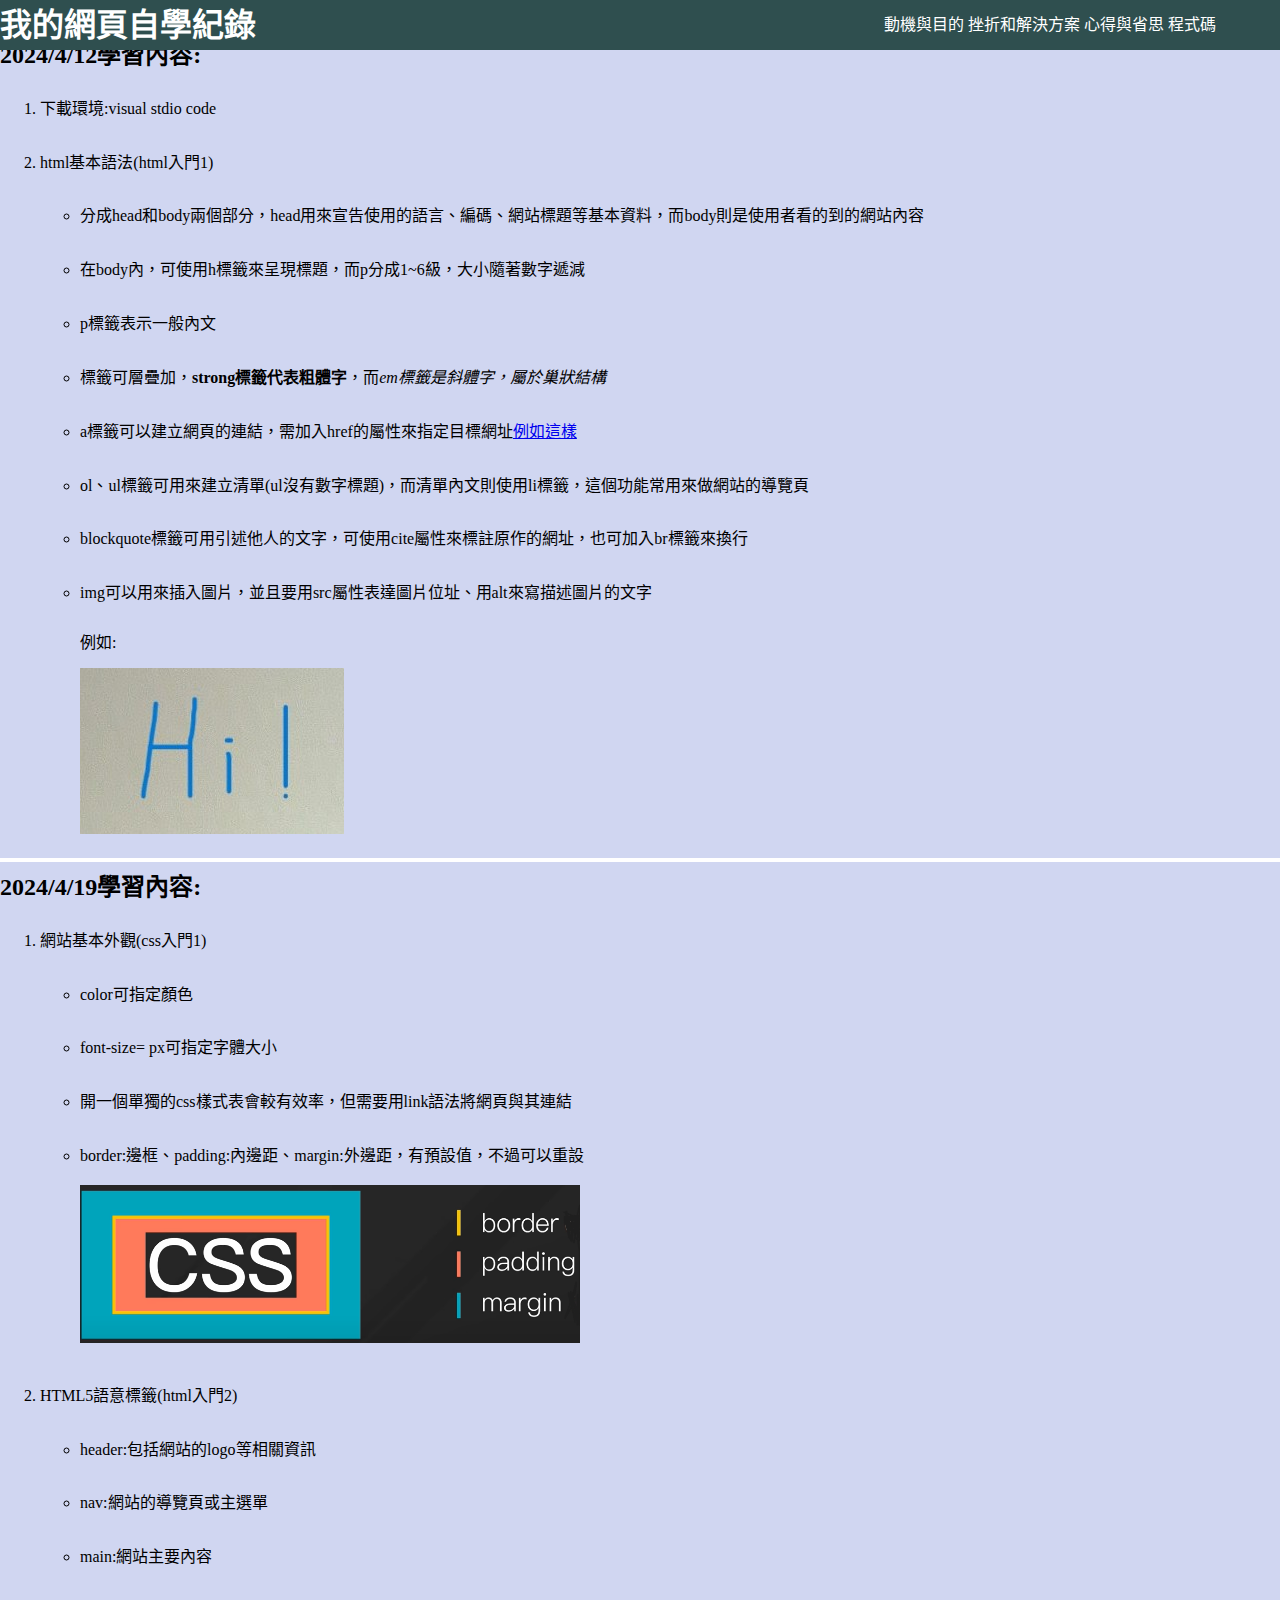
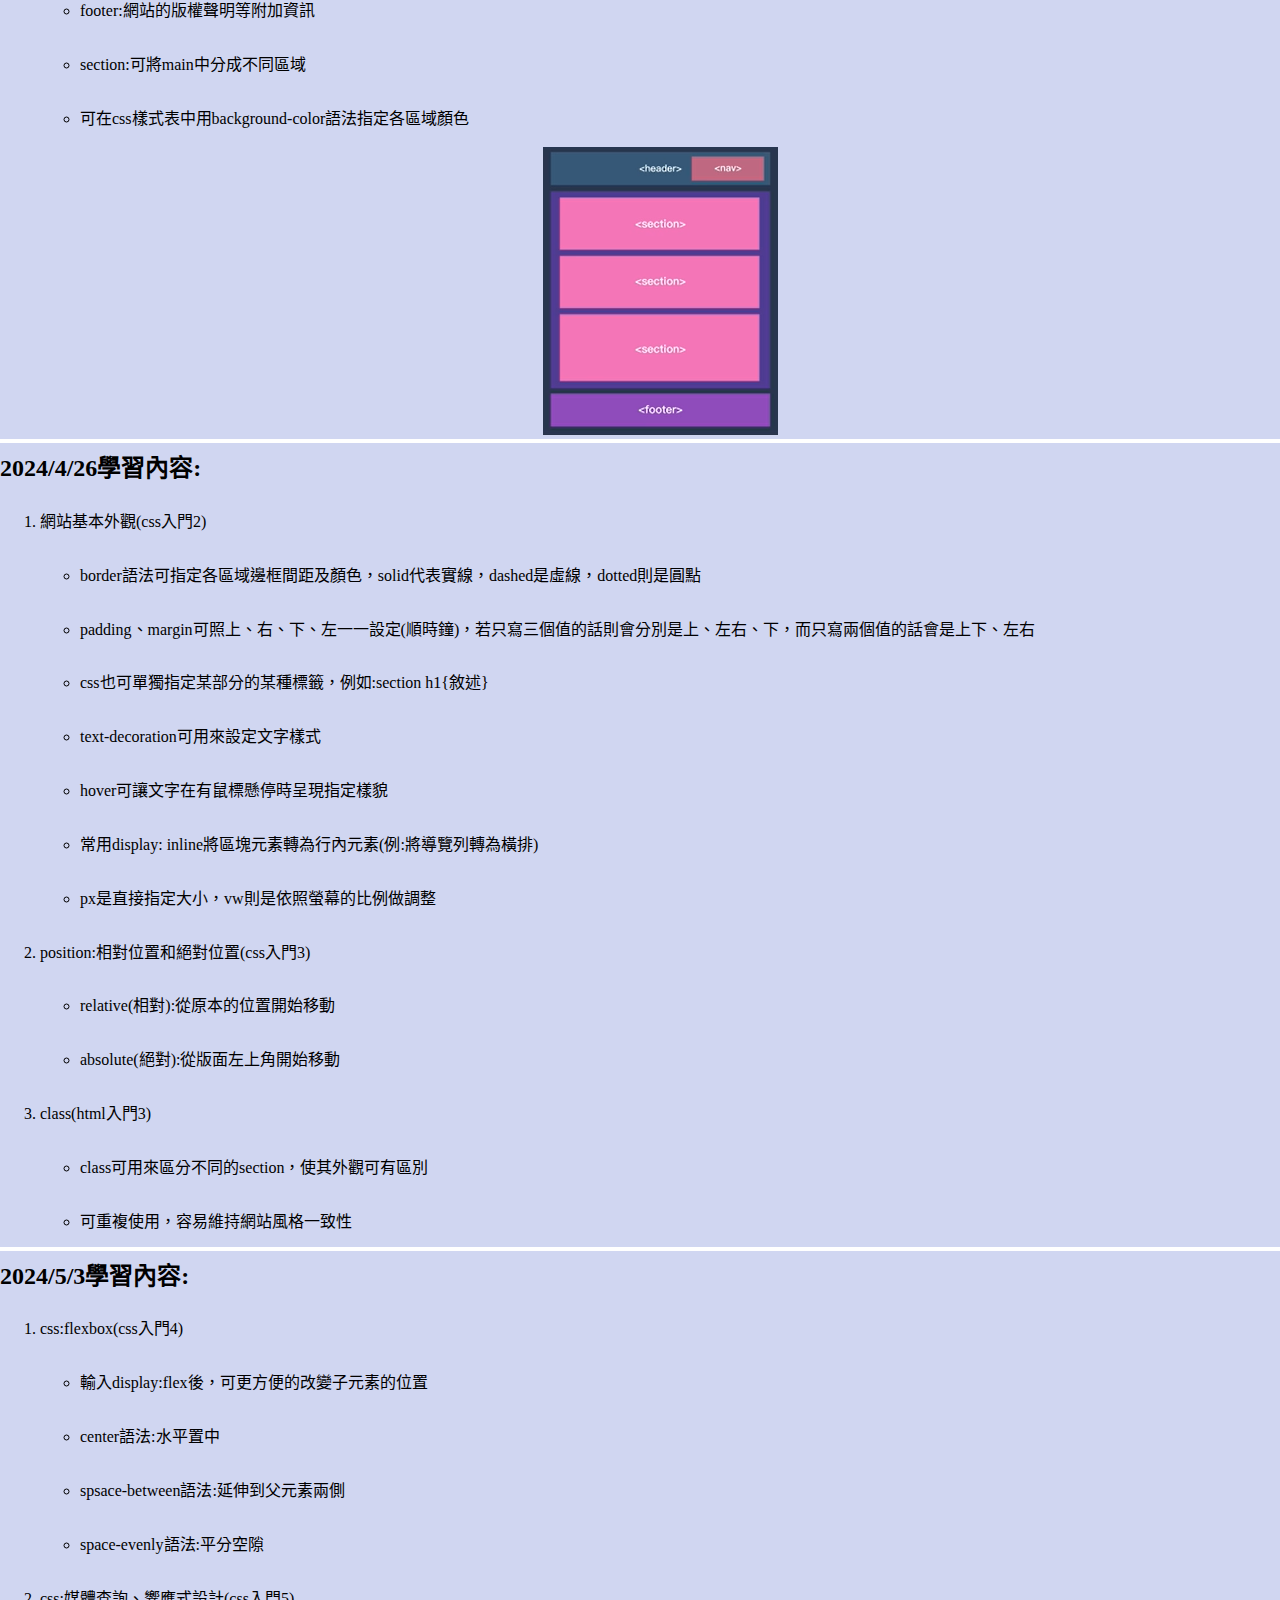
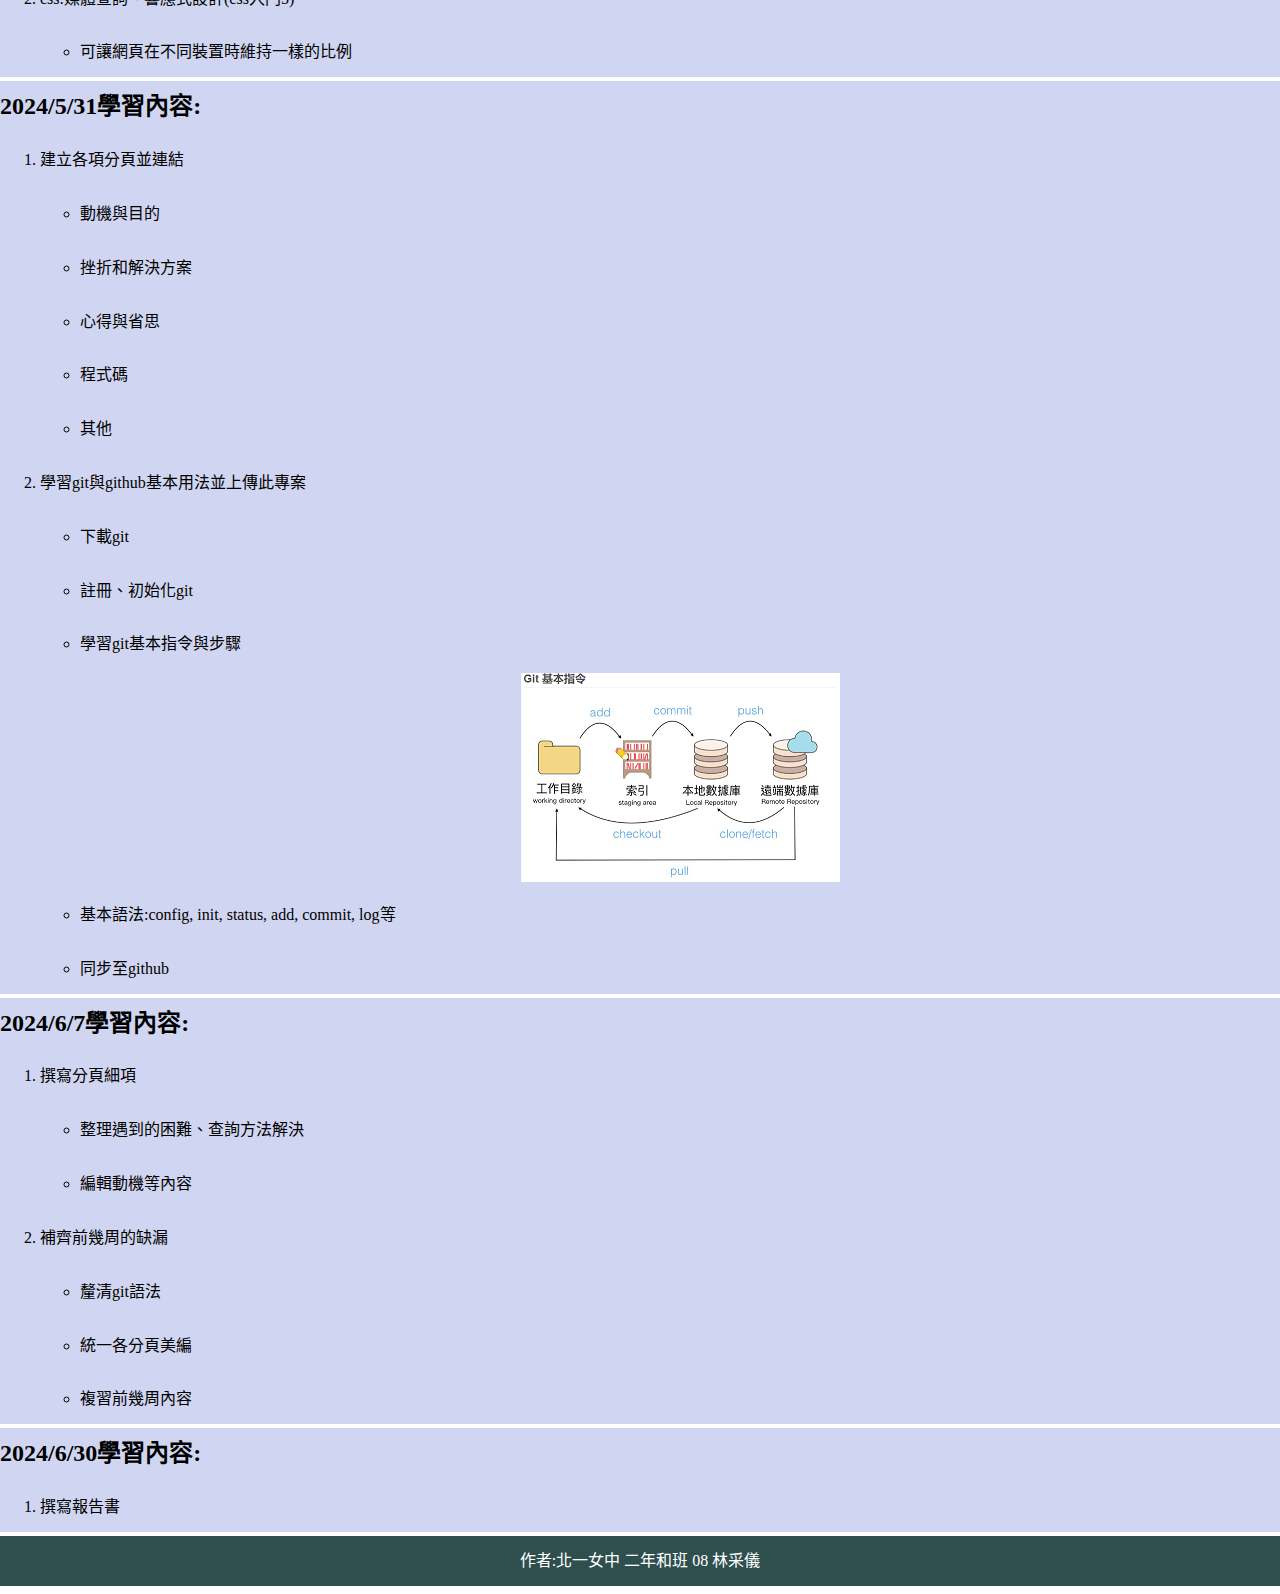
==== index.html @ 7c448c8f "Update index.html" ====
<!DOCTYPE html>
<html lang="zh-TW">
<head>
    <meta charset="UTF-8">
    <meta http-equiv="X-UA-Compatible" content="IE=edge">
    <meta name="viewport" content="width=device-width, initial-scale=1.0">
    <title>我的第一個網頁</title>
    <link rel = "stylesheet" href = "style.css">
</head>

<body>
    <header>
    
    <h1>我的網頁自學紀錄</h1>

    <nav>
    <ul>
        <li><a href = "https://tylinnnyaaaaa.github.io/web/motive.html">動機與目的</a></li>
        <li><a href = "https://tylinnnyaaaaa.github.io/web/solution.html">挫折和解決方案</a></li>
        <li><a href = "https://tylinnnyaaaaa.github.io/web/reflection.html">心得與省思</a></li>
        <li><a href = "https://github.com/tylinnNyaaaaa/web">程式碼</a></li>
    </ul>
    </nav>

    </header>

    <main>

    <section class = "content1">
    <h2>2024/4/12學習內容:</h2>
        <ol>
            <li>下載環境:visual stdio code</li>
            <li>html基本語法(html入門1)</li>
                <ul>
                    <li>分成head和body兩個部分，head用來宣告使用的語言、編碼、網站標題等基本資料，而body則是使用者看的到的網站內容</li>
                    <li>在body內，可使用h標籤來呈現標題，而p分成1~6級，大小隨著數字遞減</li>
                    <li>p標籤表示一般內文</li>
                    <li>標籤可層疊加，<strong>strong標籤代表粗體字</strong>，而<em>em標籤是斜體字，屬於巢狀結構</em></li>
                    <li>a標籤可以建立網頁的連結，需加入href的屬性來指定目標網址<a href="file:///C:/Users/Lin/Documents/%E7%B6%B2%E9%A0%81/index.html">例如這樣</a></li>
                    <li>ol、ul標籤可用來建立清單(ul沒有數字標題)，而清單內文則使用li標籤，這個功能常用來做網站的導覽頁</li>
                    <li>blockquote標籤可用引述他人的文字，可使用cite屬性來標註原作的網址，也可加入br標籤來換行</li>
                    <li>img可以用來插入圖片，並且要用src屬性表達圖片位址、用alt來寫描述圖片的文字<br>例如:<br>
                        <img src="./IMG_2429.JPG"  alt="圖片範例"></li>
                </ul>
        </ol>
    </section>

    <section class = "content2">
    <h2>2024/4/19學習內容:</h2>
        <ol>
            <li>網站基本外觀(css入門1)</li>
                <ul>
                    <li>color可指定顏色</li>
                    <li>font-size= px可指定字體大小</li>
                    <li>開一個單獨的css樣式表會較有效率，但需要用link語法將網頁與其連結</li>
                    <li>border:邊框、padding:內邊距、margin:外邊距，有預設值，不過可以重設</li>
                        <img src = "https://tylinnnyaaaaa.github.io/web/css格式圖.png" alt = "css格式圖" width = "500px"></li>
                </ul>
            <li>HTML5語意標籤(html入門2)</li>
                <ul>
                    <li>header:包括網站的logo等相關資訊</li>
                    <li>nav:網站的導覽頁或主選單</li>
                    <li>main:網站主要內容</li>
                    <li>footer:網站的版權聲明等附加資訊</li>
                    <li>section:可將main中分成不同區域</li>
                    <li>可在css樣式表中用background-color語法指定各區域顏色</li>
                </ul>
                <p><img src = "https://tylinnnyaaaaa.github.io/web/結構圖.png" alt = "結構圖" ></p>
        </ol>
    </section>

    <section class = "content3">
    <h2>2024/4/26學習內容:</h2>
        <ol>
            <li>網站基本外觀(css入門2)</li>
                <ul>
                    <li>border語法可指定各區域邊框間距及顏色，solid代表實線，dashed是虛線，dotted則是圓點</li>
                    <li>padding、margin可照上、右、下、左一一設定(順時鐘)，若只寫三個值的話則會分別是上、左右、下，而只寫兩個值的話會是上下、左右</li>
                    <li>css也可單獨指定某部分的某種標籤，例如:section h1{敘述}</li>
                    <li>text-decoration可用來設定文字樣式</li>
                    <li>hover可讓文字在有鼠標懸停時呈現指定樣貌</li>
                    <li>常用display: inline將區塊元素轉為行內元素(例:將導覽列轉為橫排)</li>
                    <li>px是直接指定大小，vw則是依照螢幕的比例做調整</li>
                </ul>
            <li>position:相對位置和絕對位置(css入門3)</li>
                <ul>
                    <li>relative(相對):從原本的位置開始移動</li>
                    <li>absolute(絕對):從版面左上角開始移動</li>         
                </ul>
            <li>class(html入門3)</li>
                <ul>
                    <li>class可用來區分不同的section，使其外觀可有區別</li>
                    <li>可重複使用，容易維持網站風格一致性</li>
                </ul>
        </ol>
    </section>

    <section class = "content4">
        <h2>2024/5/3學習內容:</h2>
            <ol>
                <li>css:flexbox(css入門4)</li>
                    <ul>
                        <li>輸入display:flex後，可更方便的改變子元素的位置</li>
                        <li>center語法:水平置中</li>
                        <li>spsace-between語法:延伸到父元素兩側</li>
                        <li>space-evenly語法:平分空隙</li>
                    </ul>
                <li>css:媒體查詢、響應式設計(css入門5)</li>
                    <ul>
                        <li>可讓網頁在不同裝置時維持一樣的比例   
                    </ul>
            </ol>
    </section>

    <section class = "content5">
        <h2>2024/5/31學習內容:</h2>
            <ol>
                <li>建立各項分頁並連結</li>
                    <ul>
                        <li>動機與目的</li>
                        <li>挫折和解決方案</li>
                        <li>心得與省思</li>
                        <li>程式碼</li>
                        <li>其他</li>
                    </ul>
                <li>學習git與github基本用法並上傳此專案</li>
                    <ul>
                        <li>下載git</li>   
                        <li>註冊、初始化git</li>
                        <li>學習git基本指令與步驟</li>
                            <p><img src = "https://tylinnnyaaaaa.github.io/web/git.png" alt="git上傳流程圖"></p>
                        <li>基本語法:config, init, status, add, commit, log等</li>
                        <li>同步至github</li>
                    </ul>
            </ol>
    </section>

    <section class = "content6">
        <h2>2024/6/7學習內容:</h2>
            <ol>
                <li>撰寫分頁細項</li>
                    <ul>
                        <li>整理遇到的困難、查詢方法解決</li>
                        <li>編輯動機等內容</li>
                    </ul>
                <li>補齊前幾周的缺漏</li>
                    <ul>
                        <li>釐清git語法</li>   
                        <li>統一各分頁美編</li>
                        <li>複習前幾周內容</li>
                    </ul>
            </ol>
    </section>
        
    <section class = "content7">
        <h2>2024/6/30學習內容:</h2>
            <ol>
                <li>撰寫報告書</li>
            </ol>
    </section>
        

    </main>

    <footer>
        <p>作者:北一女中 二年和班 08 林采儀</p>
    </footer>

</body>
</html>
---- style.css ----
* {
    margin: 0 0 0.3vw 0 ;
}

header{
    height: 50px;
    width: 100%;
    top: 0;
    position: fixed;
    background-color:rgb(47, 79, 79) ;
    color: white;
}

header h1{
    line-height: 50px;
}

header li{
    display: inline;
}

header a{
    color: white;
    text-decoration: none;
}

header a:hover{
    text-decoration: underline;
}

header ul{
    position: absolute;
    right: 5vw;
    top: 0;
    line-height: 50px;
}

section{
    background-color: #d0d6f1;
    line-height: 50px;
    peddings-left: 5vw;
    peddings-right: 5vw;
}

section p{
    display: flex;
    align-items: center;
    justify-content:center;
    align-items: center; 
}

.content1{
    margin-top: 30px;
}

footer{
    background-color: darkslategray;
    color: white;
    height: 50px;
    width: 100%;
    top: 0;
    display: flex;
    justify-content:center;
    align-items: center; 
}
/* 響應式設計 */
@media and (max-width: 768px){
    nav{
        position: absolute;
        top: 220px;
        5vw:left;
        line-height: 30px;
    }
}
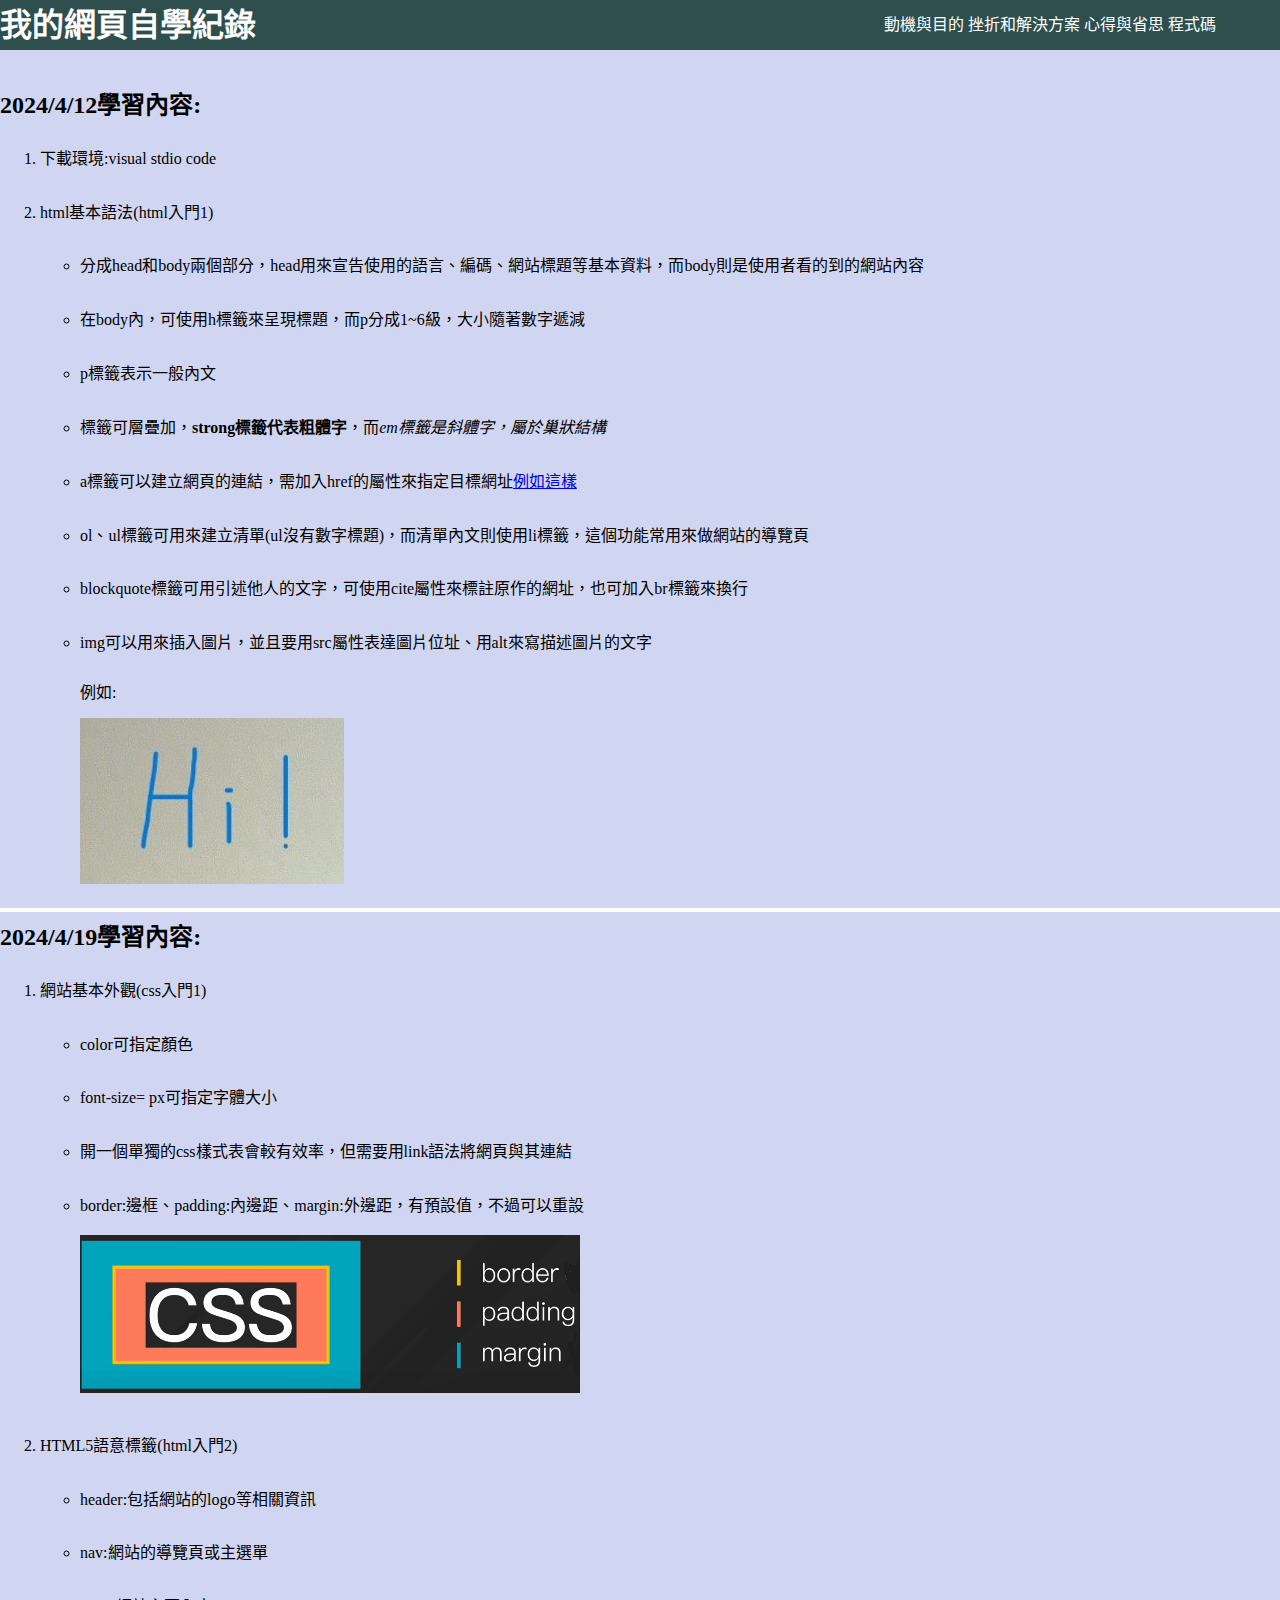
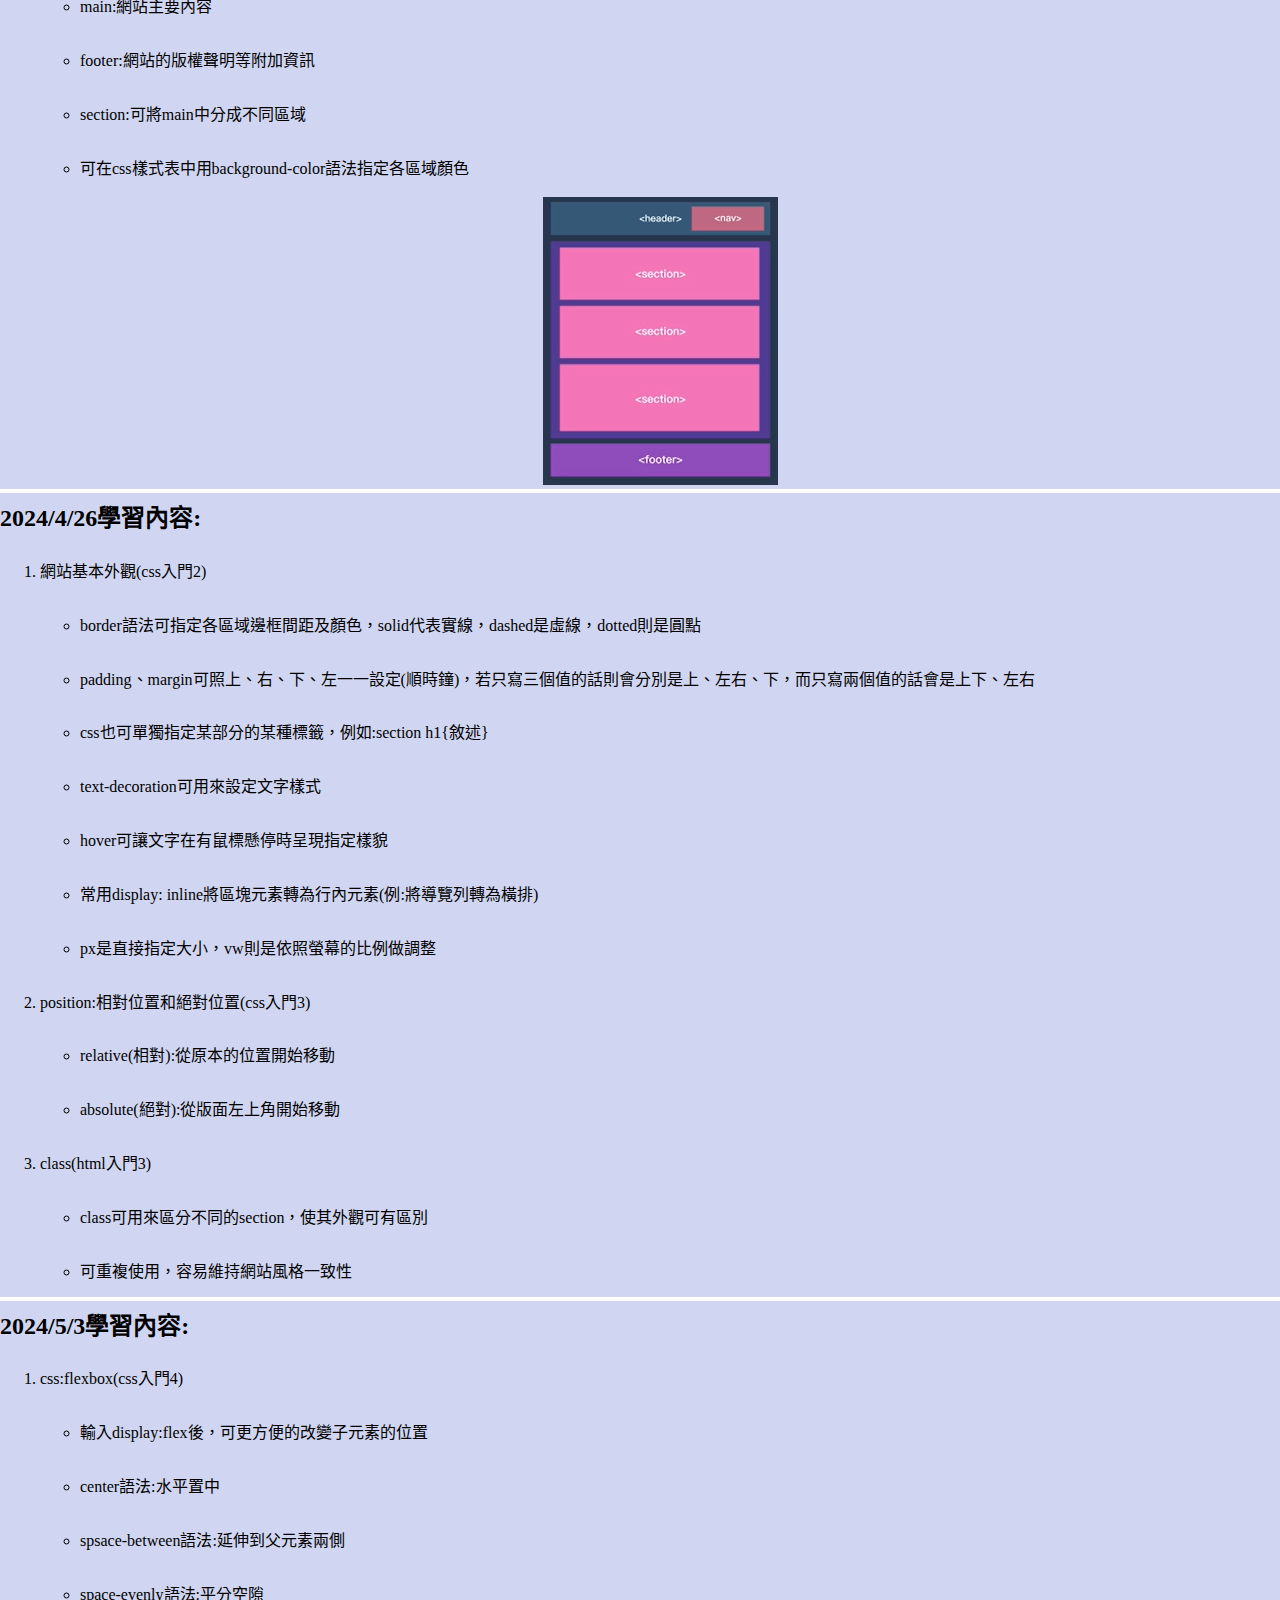
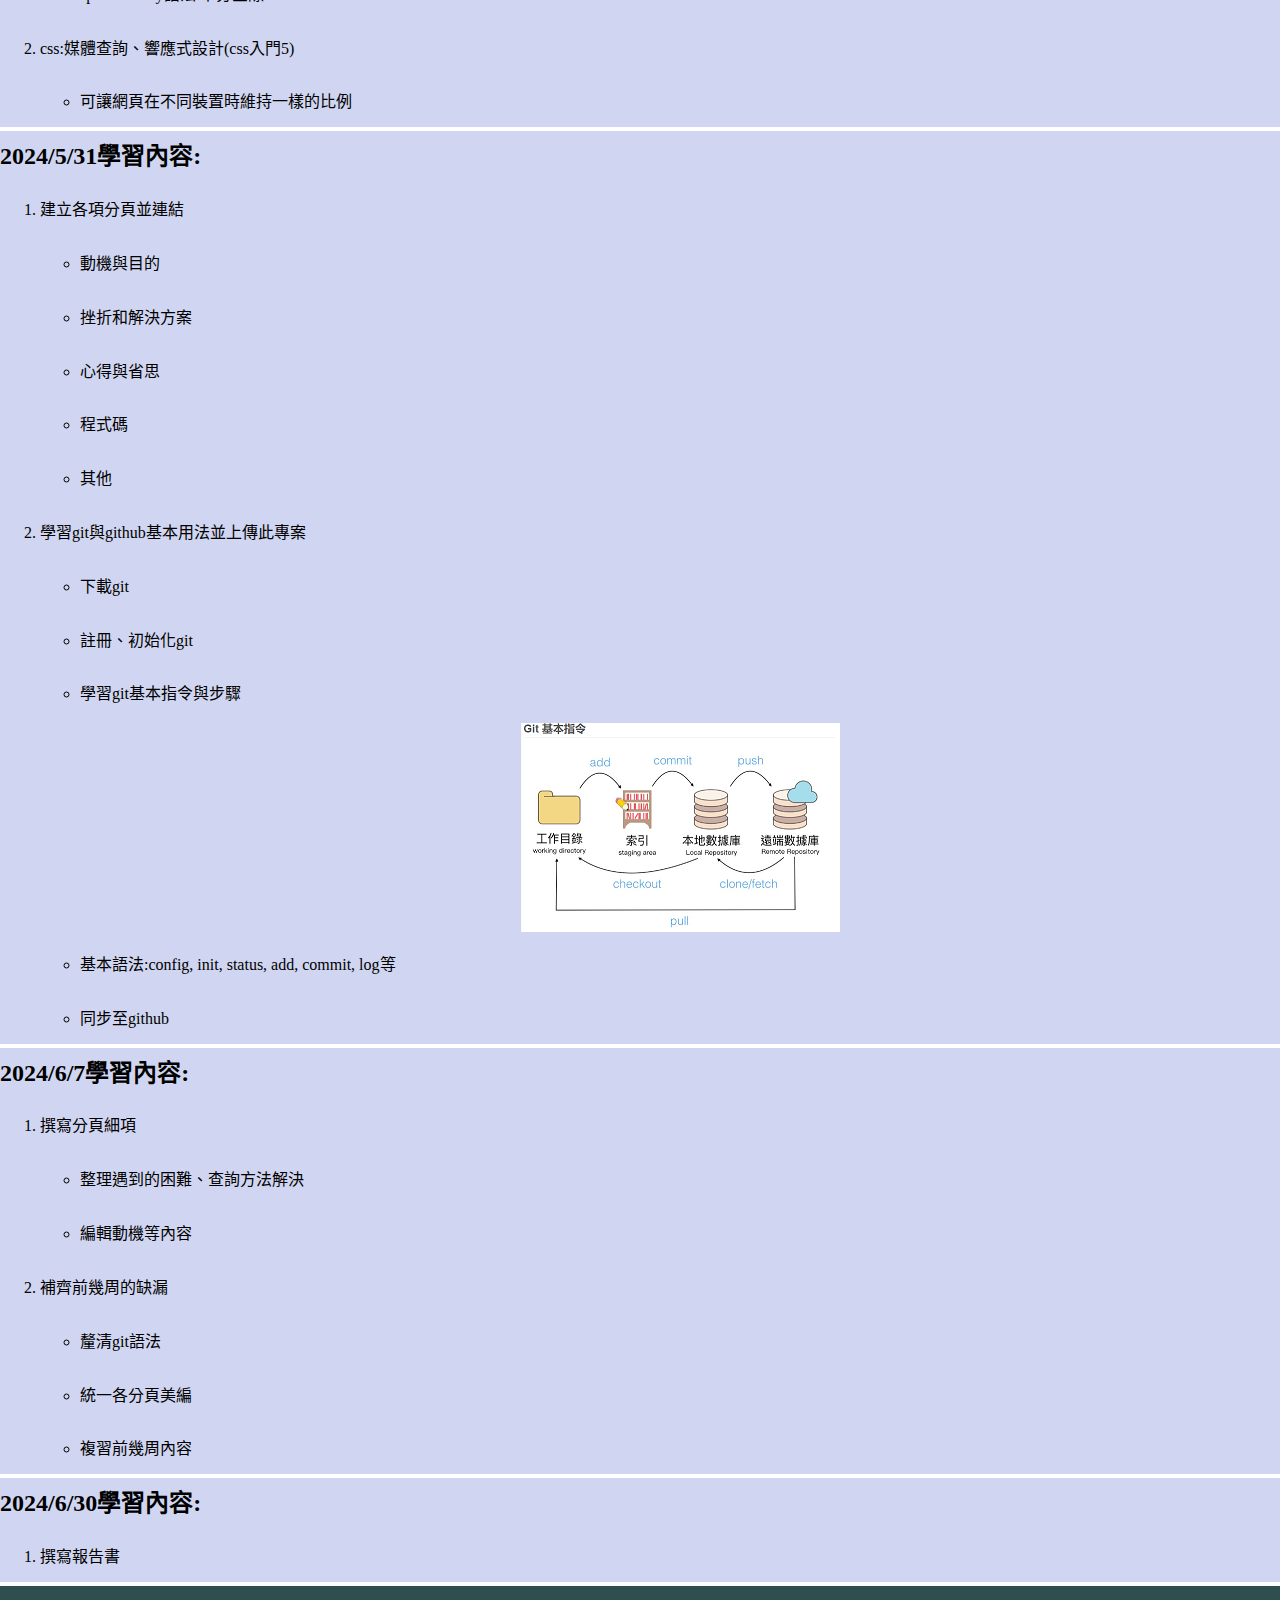
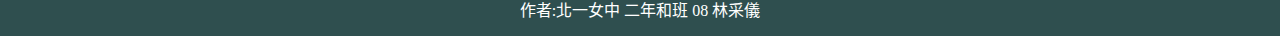
==== commit 4cd627d2: "Update index.html" ====
--- a/index.html
+++ b/index.html
@@ -27,6 +27,7 @@
     <main>
 
     <section class = "content1">
+    <br>
     <h2>2024/4/12學習內容:</h2>
         <ol>
             <li>下載環境:visual stdio code</li>
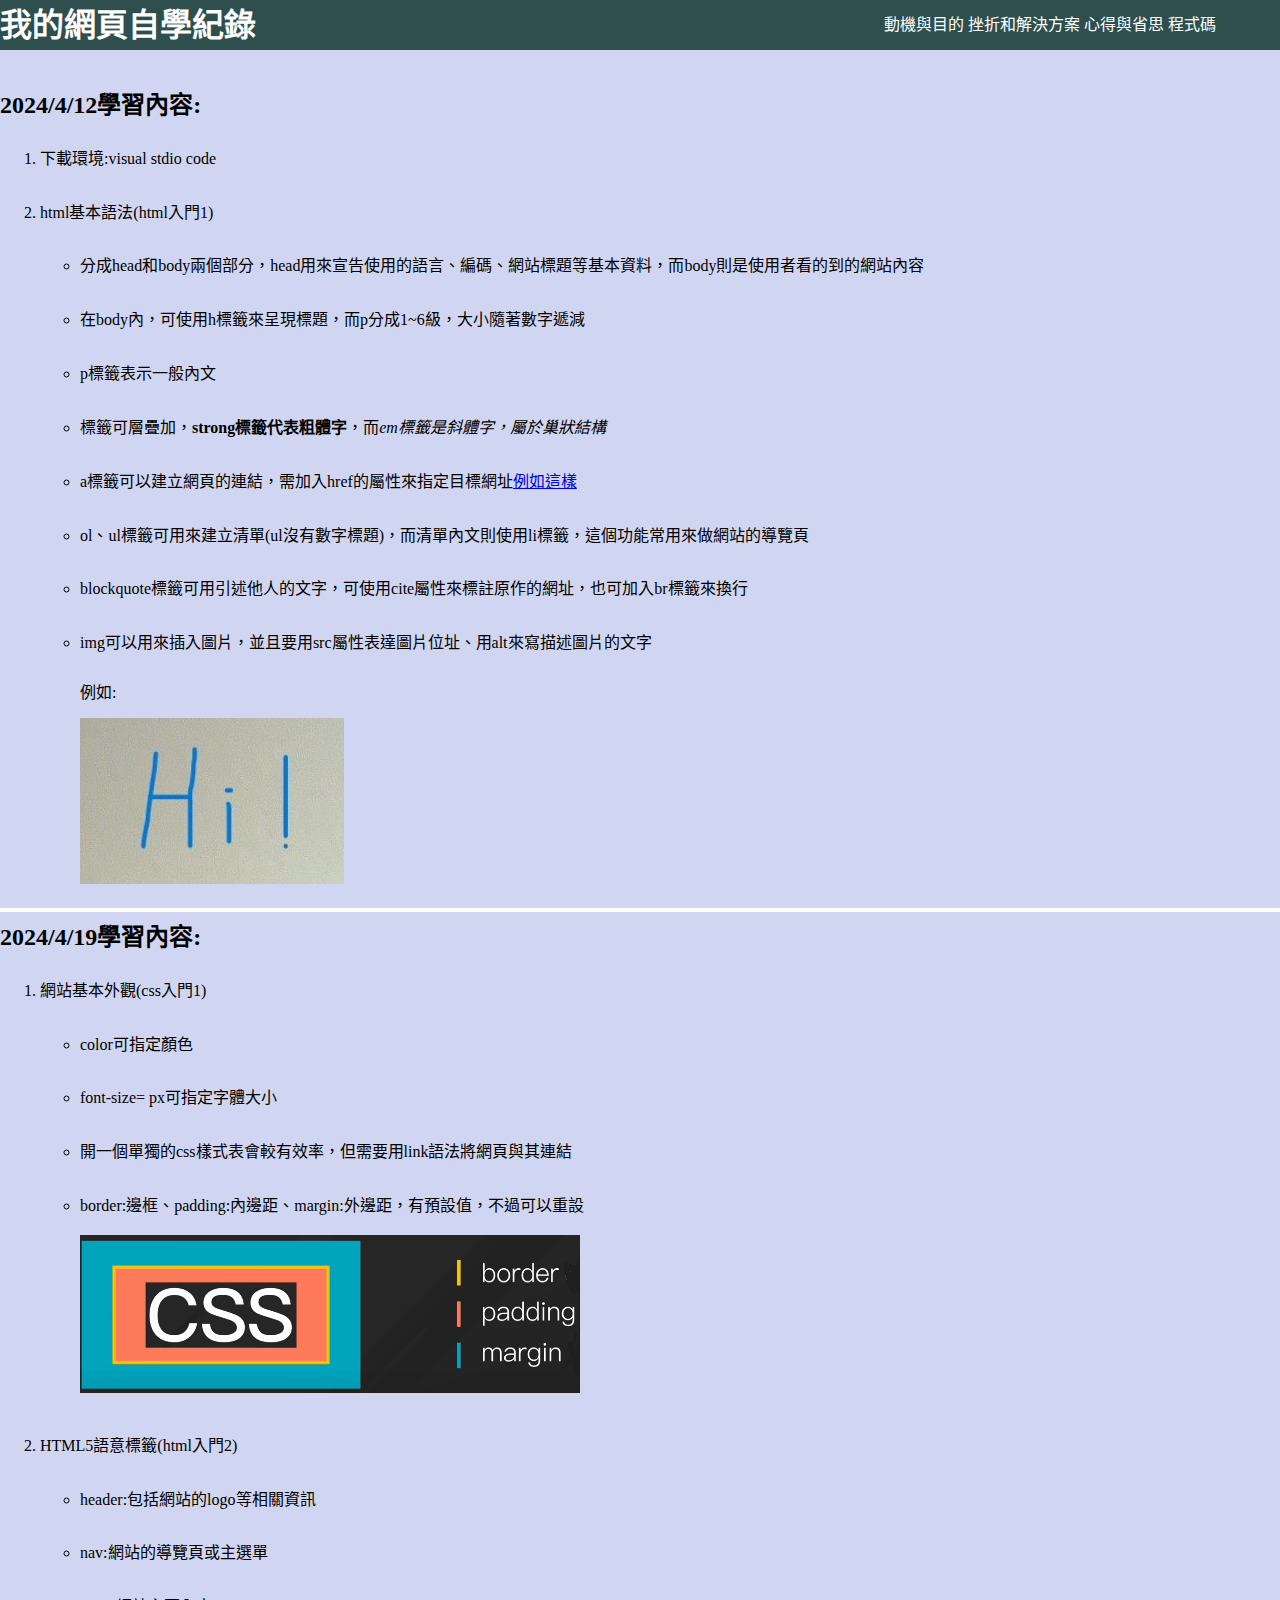
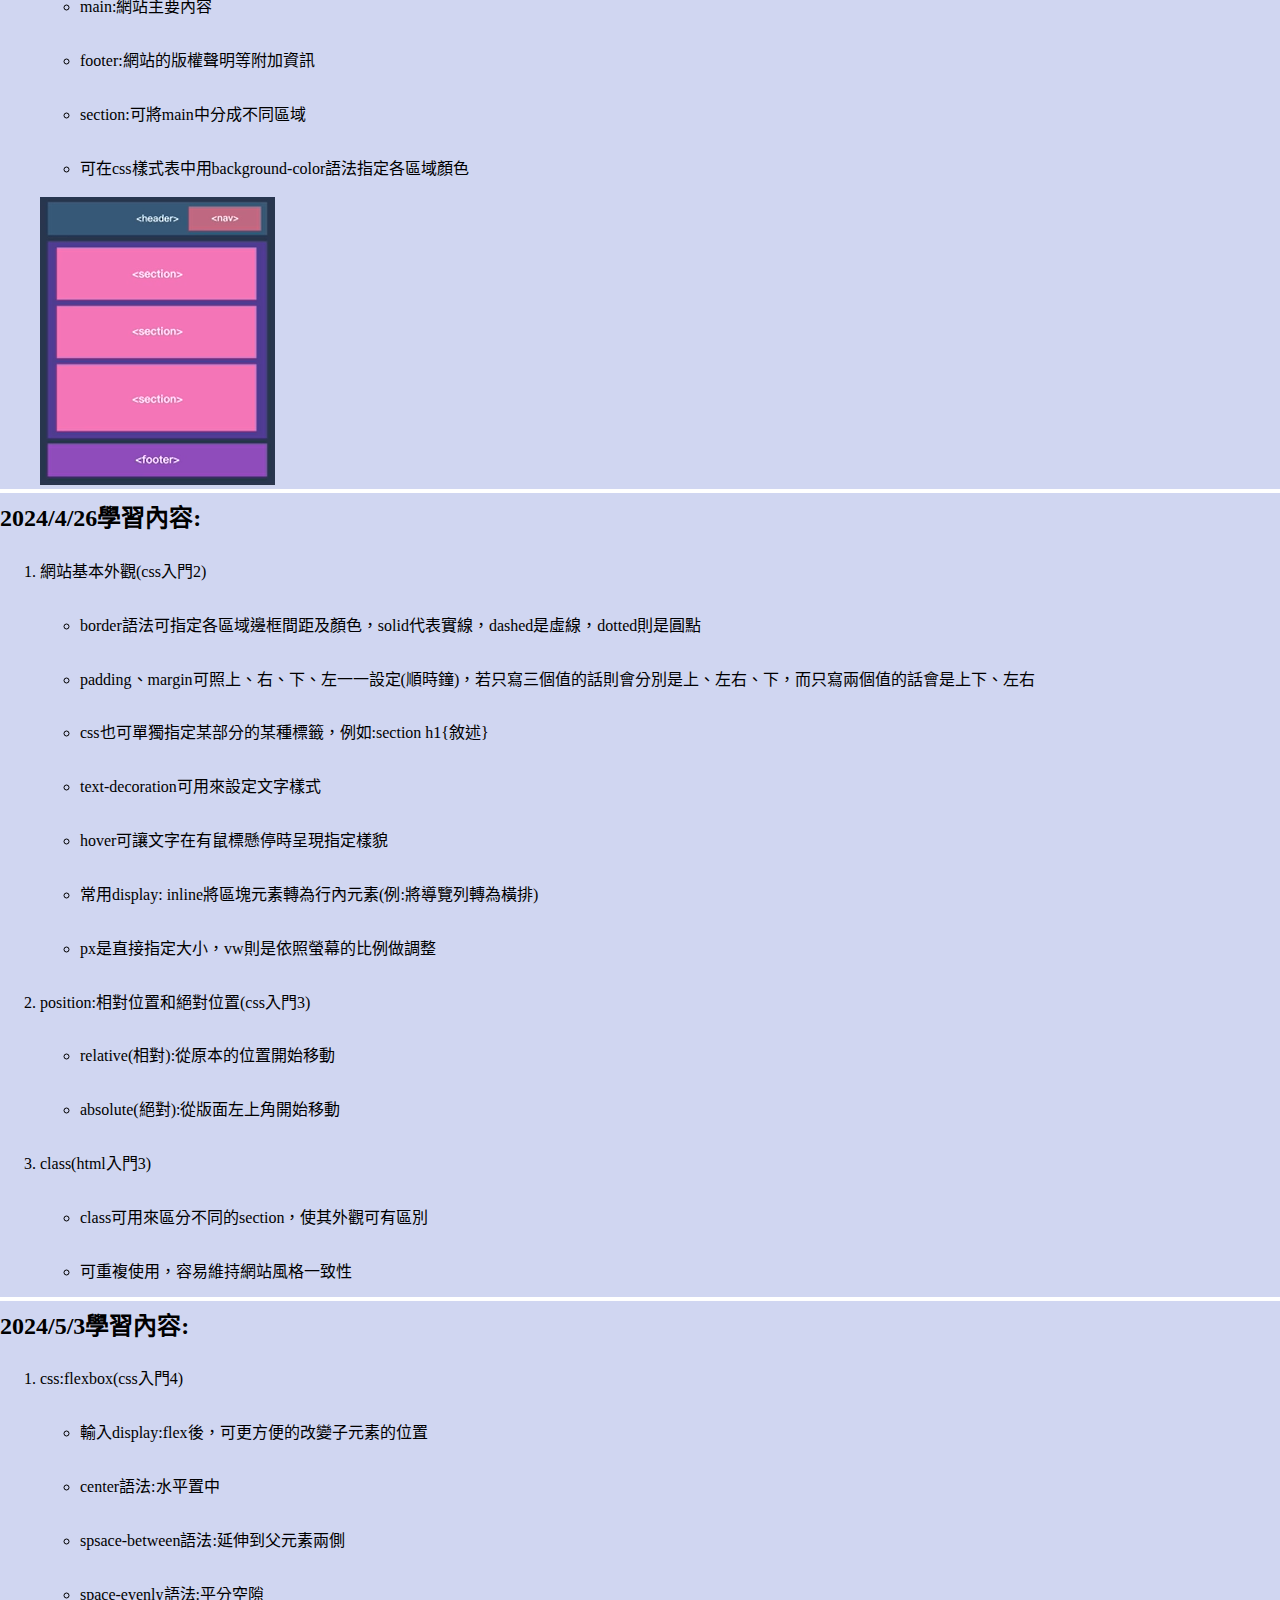
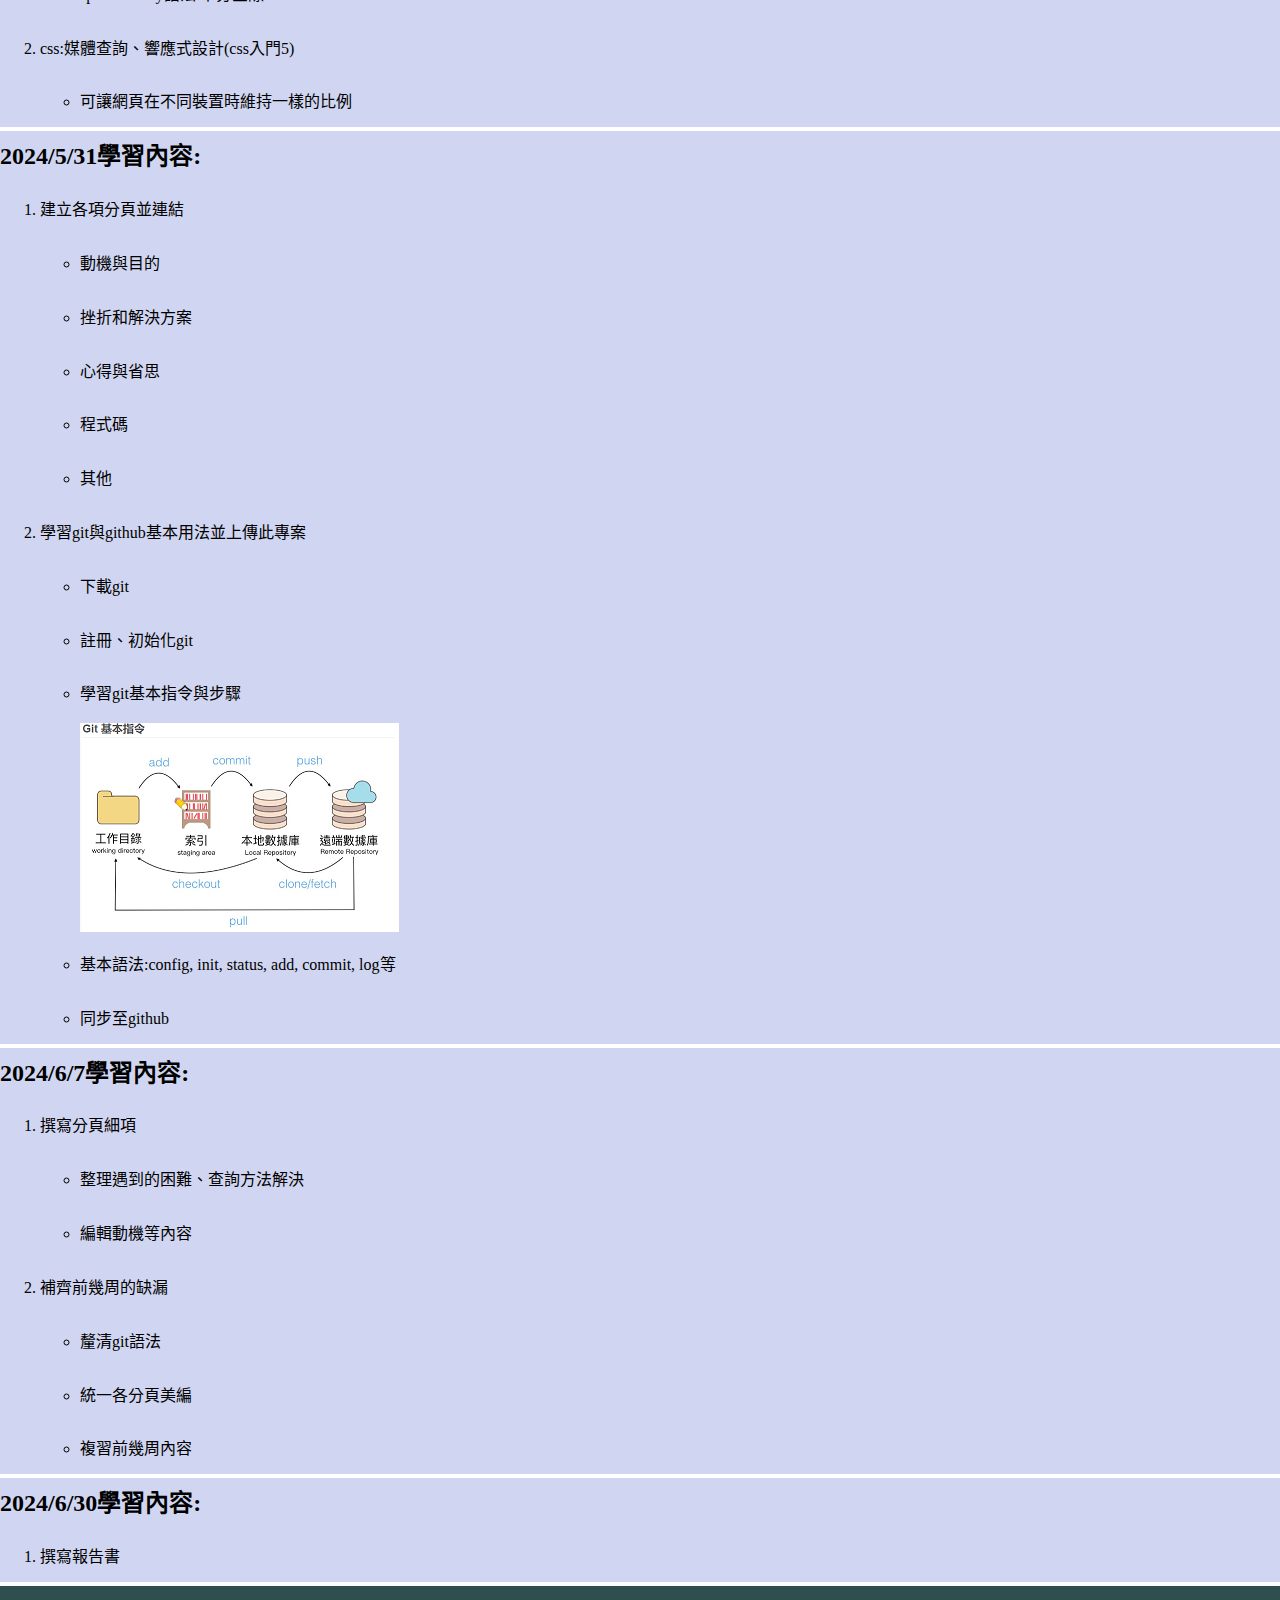
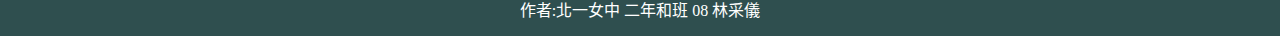
==== commit 5c3bdeb3: "Update index.html" ====
--- a/index.html
+++ b/index.html
@@ -3,7 +3,7 @@
 <head>
     <meta charset="UTF-8">
     <meta http-equiv="X-UA-Compatible" content="IE=edge">
-    <meta name="viewport" content="width=device-width, initial-scale=1.0">
+    <meta name="viewport" content="width=device-width, initial-scale=1.0, maximum-scale=1.0, user-scalable=0">
     <title>我的第一個網頁</title>
     <link rel = "stylesheet" href = "style.css">
 </head>
--- a/style.css
+++ b/style.css
@@ -45,8 +45,6 @@
 section p{
     display: flex;
     align-items: center;
-    justify-content:center;
-    align-items: center; 
 }
 
 .content1{
@@ -65,10 +63,10 @@
 }
 /* 響應式設計 */
 @media and (max-width: 768px){
-    nav{
-        position: absolute;
-        top: 220px;
-        5vw:left;
-        line-height: 30px;
+    header{
+        flex-wrap: wrap;
     }
+    header li{
+    display: block;
+    }         
 }
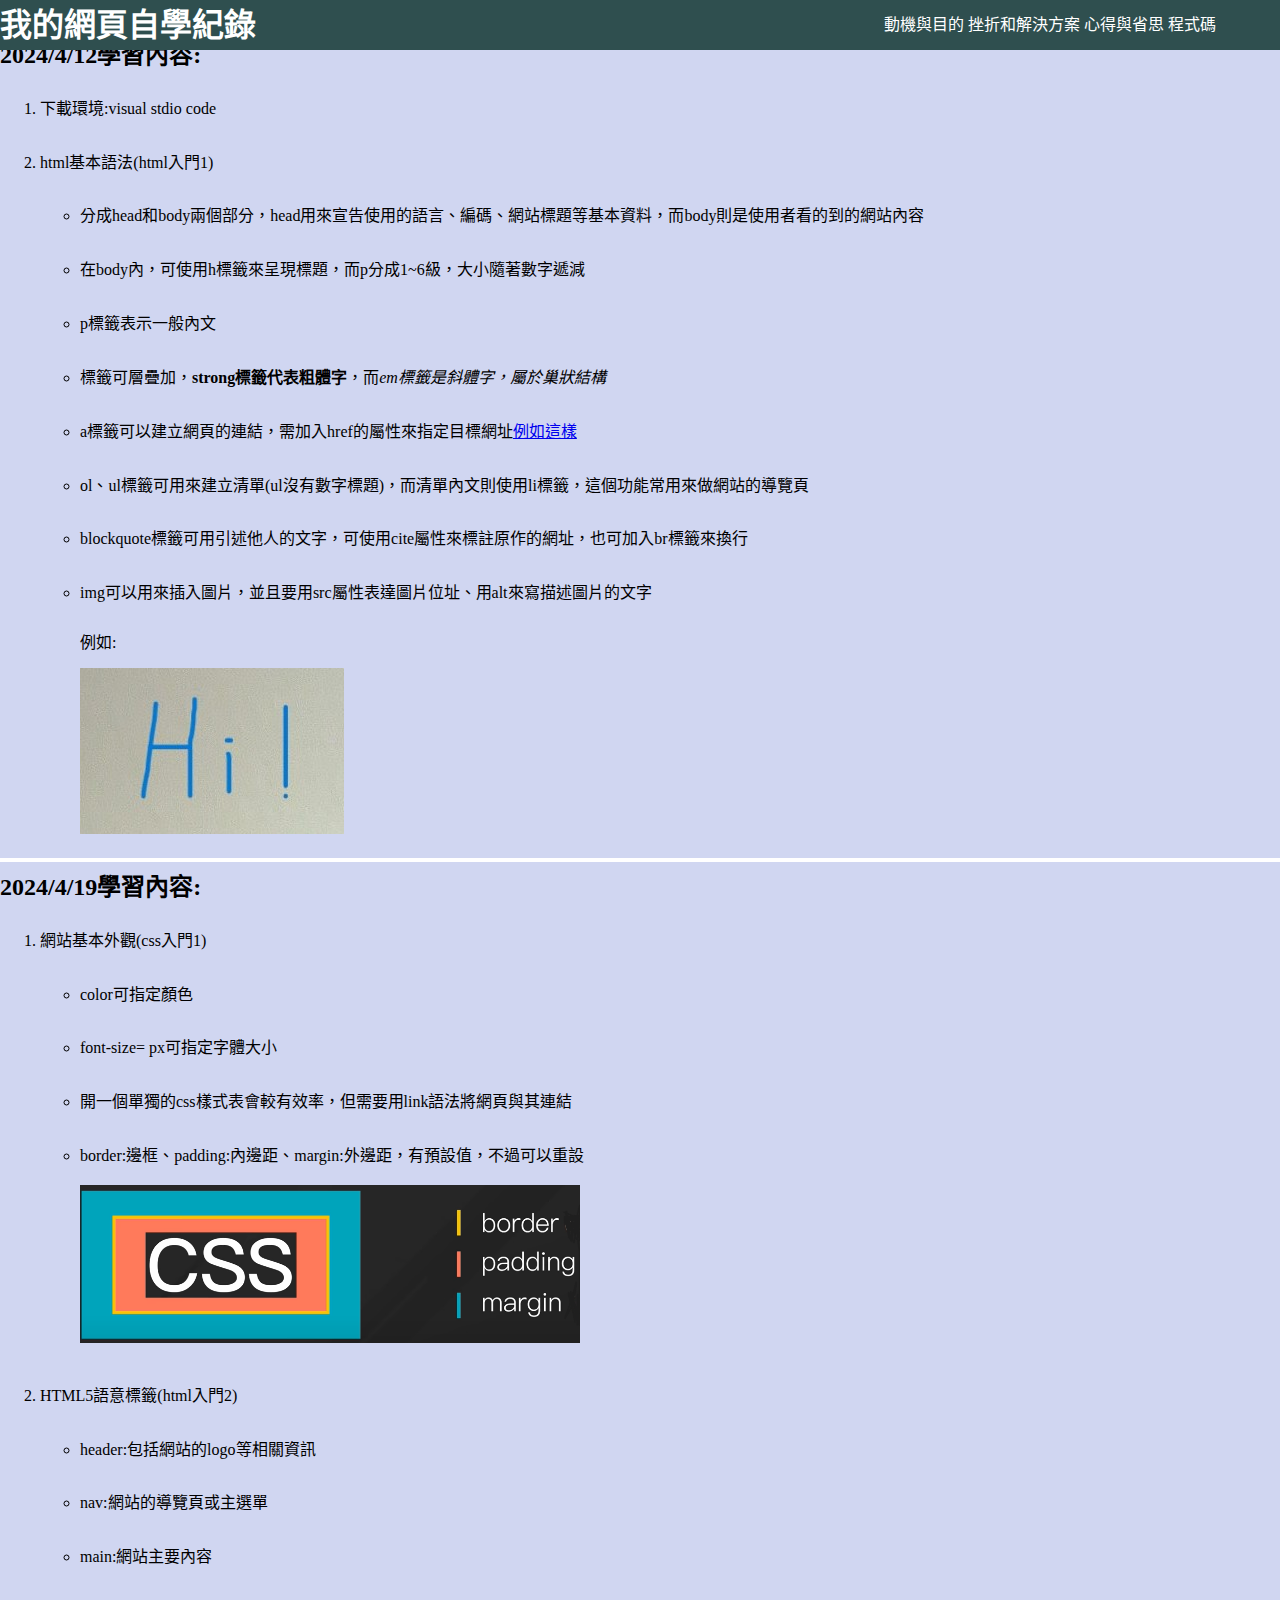
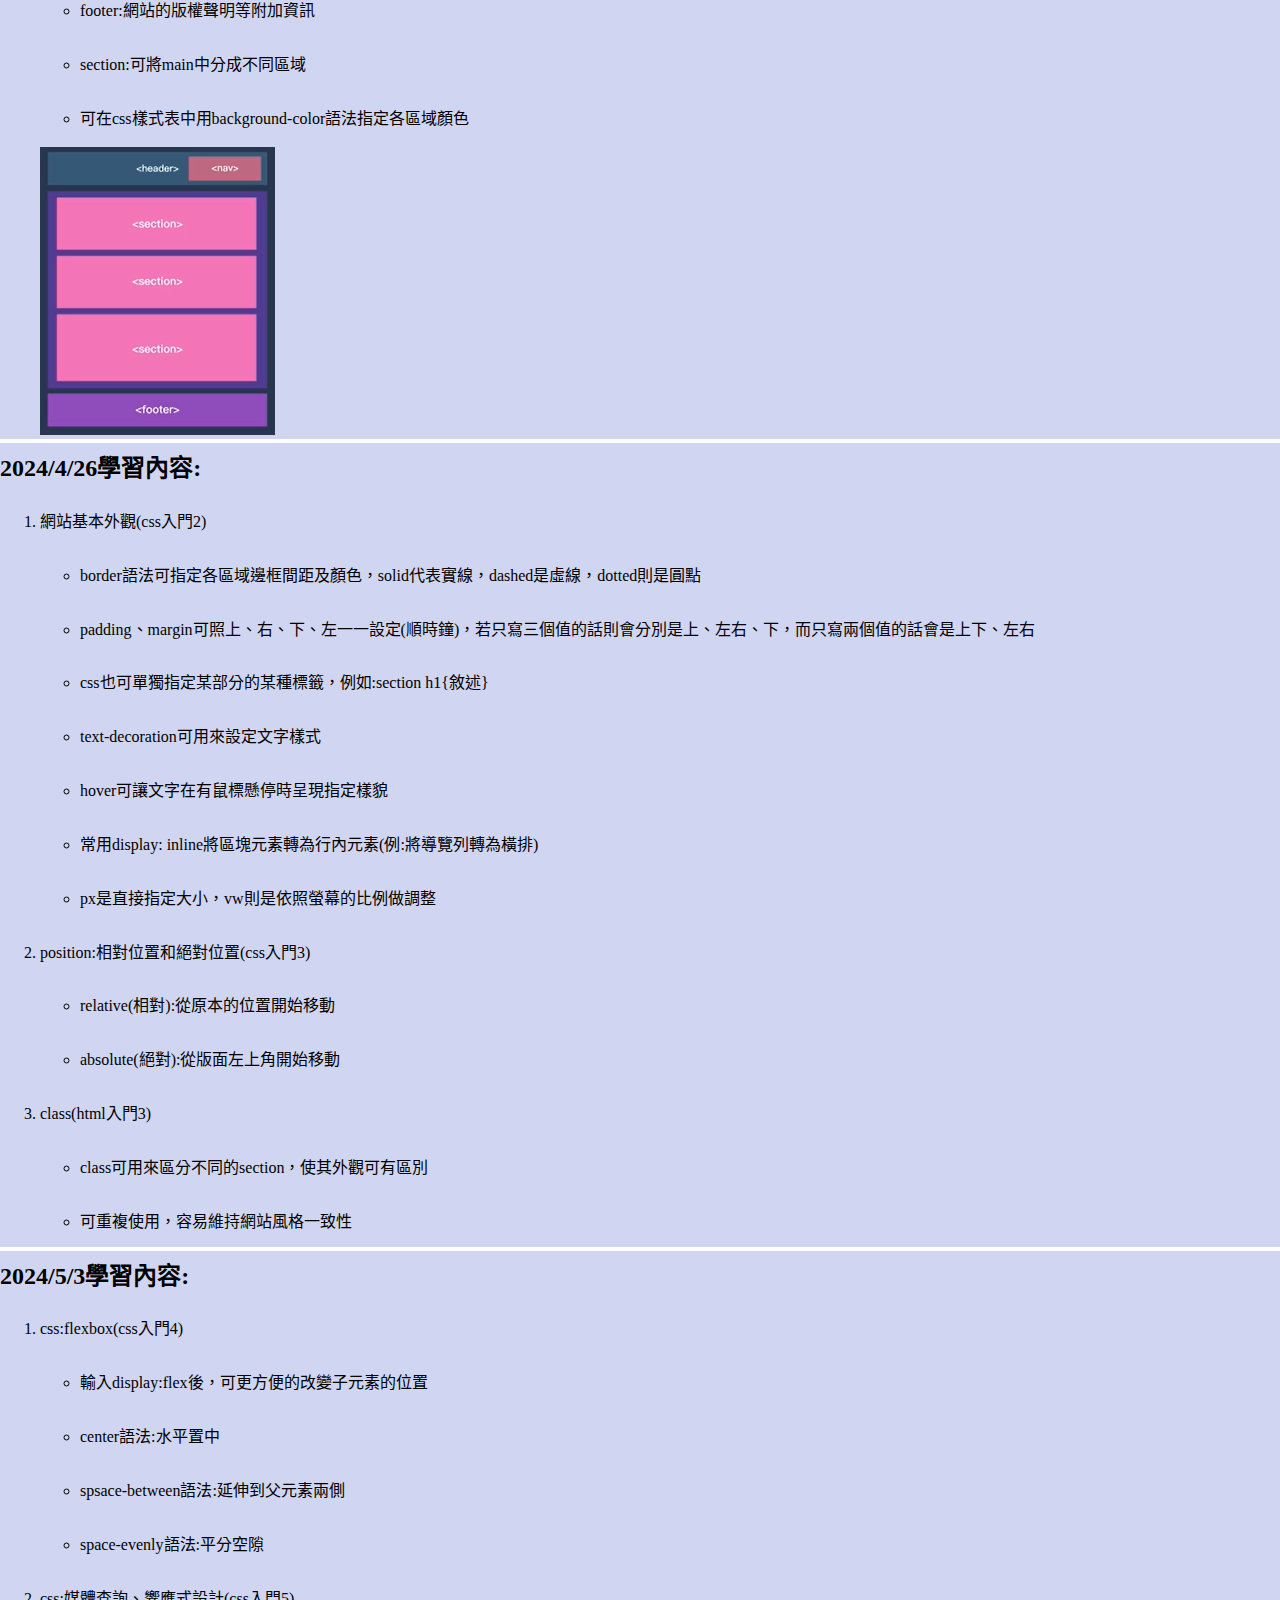
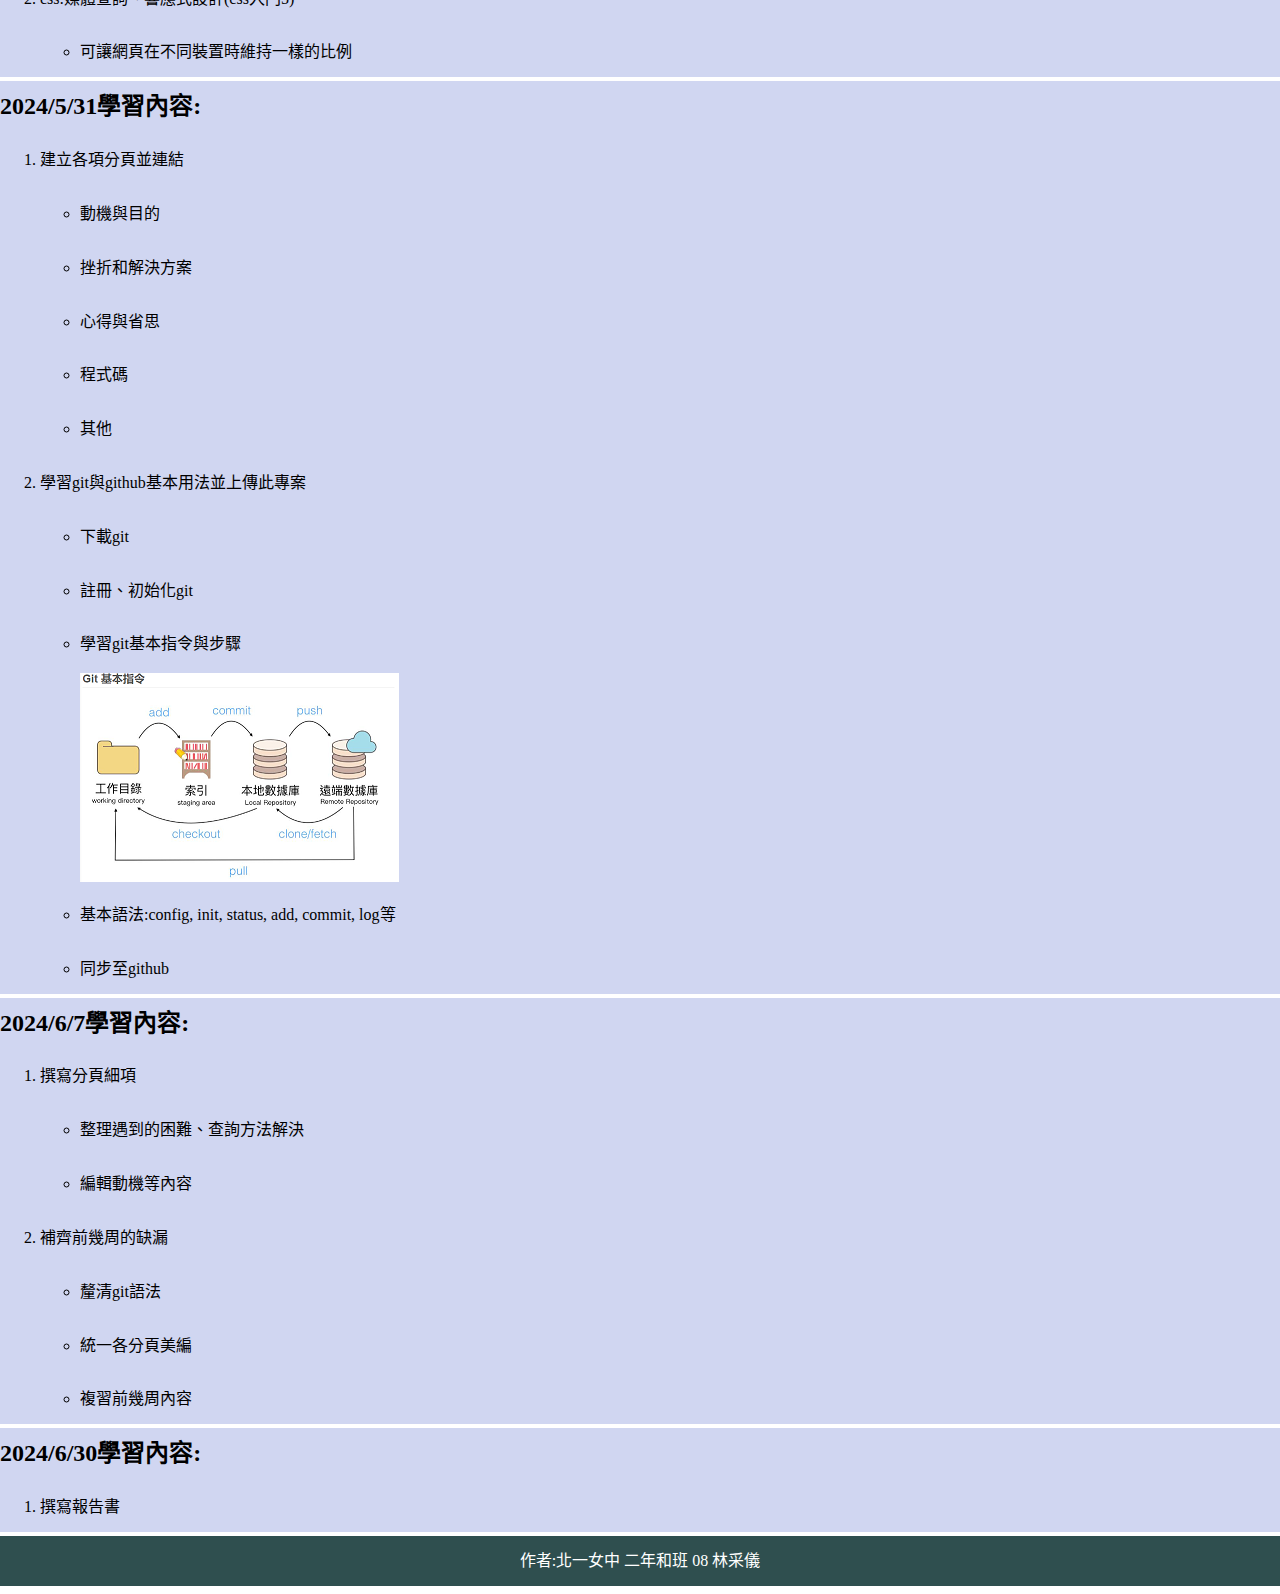
==== commit 8b007581: "Update index.html" ====
--- a/index.html
+++ b/index.html
@@ -27,7 +27,7 @@
     <main>
 
     <section class = "content1">
-    <br>
+
     <h2>2024/4/12學習內容:</h2>
         <ol>
             <li>下載環境:visual stdio code</li>
--- a/style.css
+++ b/style.css
@@ -62,11 +62,8 @@
     align-items: center; 
 }
 /* 響應式設計 */
-@media and (max-width: 768px){
-    header{
-        flex-wrap: wrap;
-    }
-    header li{
-    display: block;
-    }         
+@media screen and (max-width: 768px){
+    h1 {
+    background-color: rosybrown;
+  }      
 }
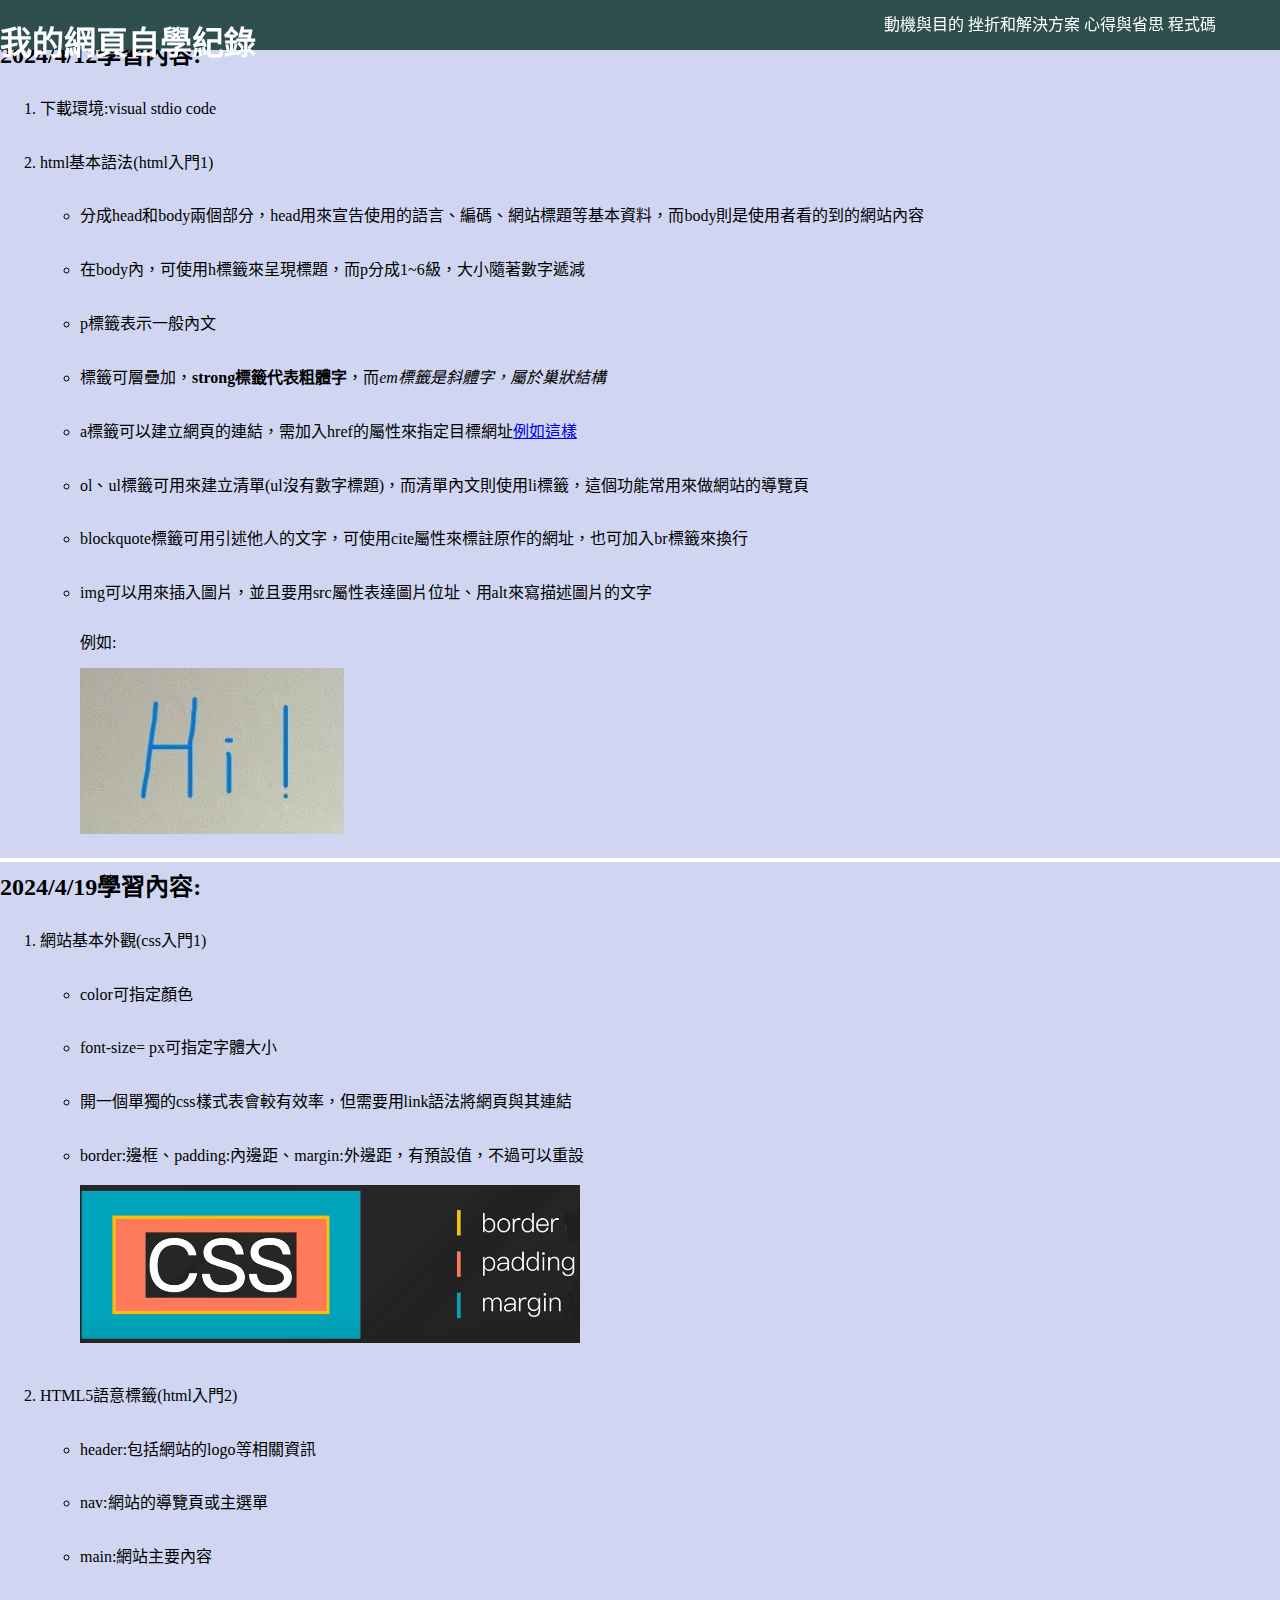
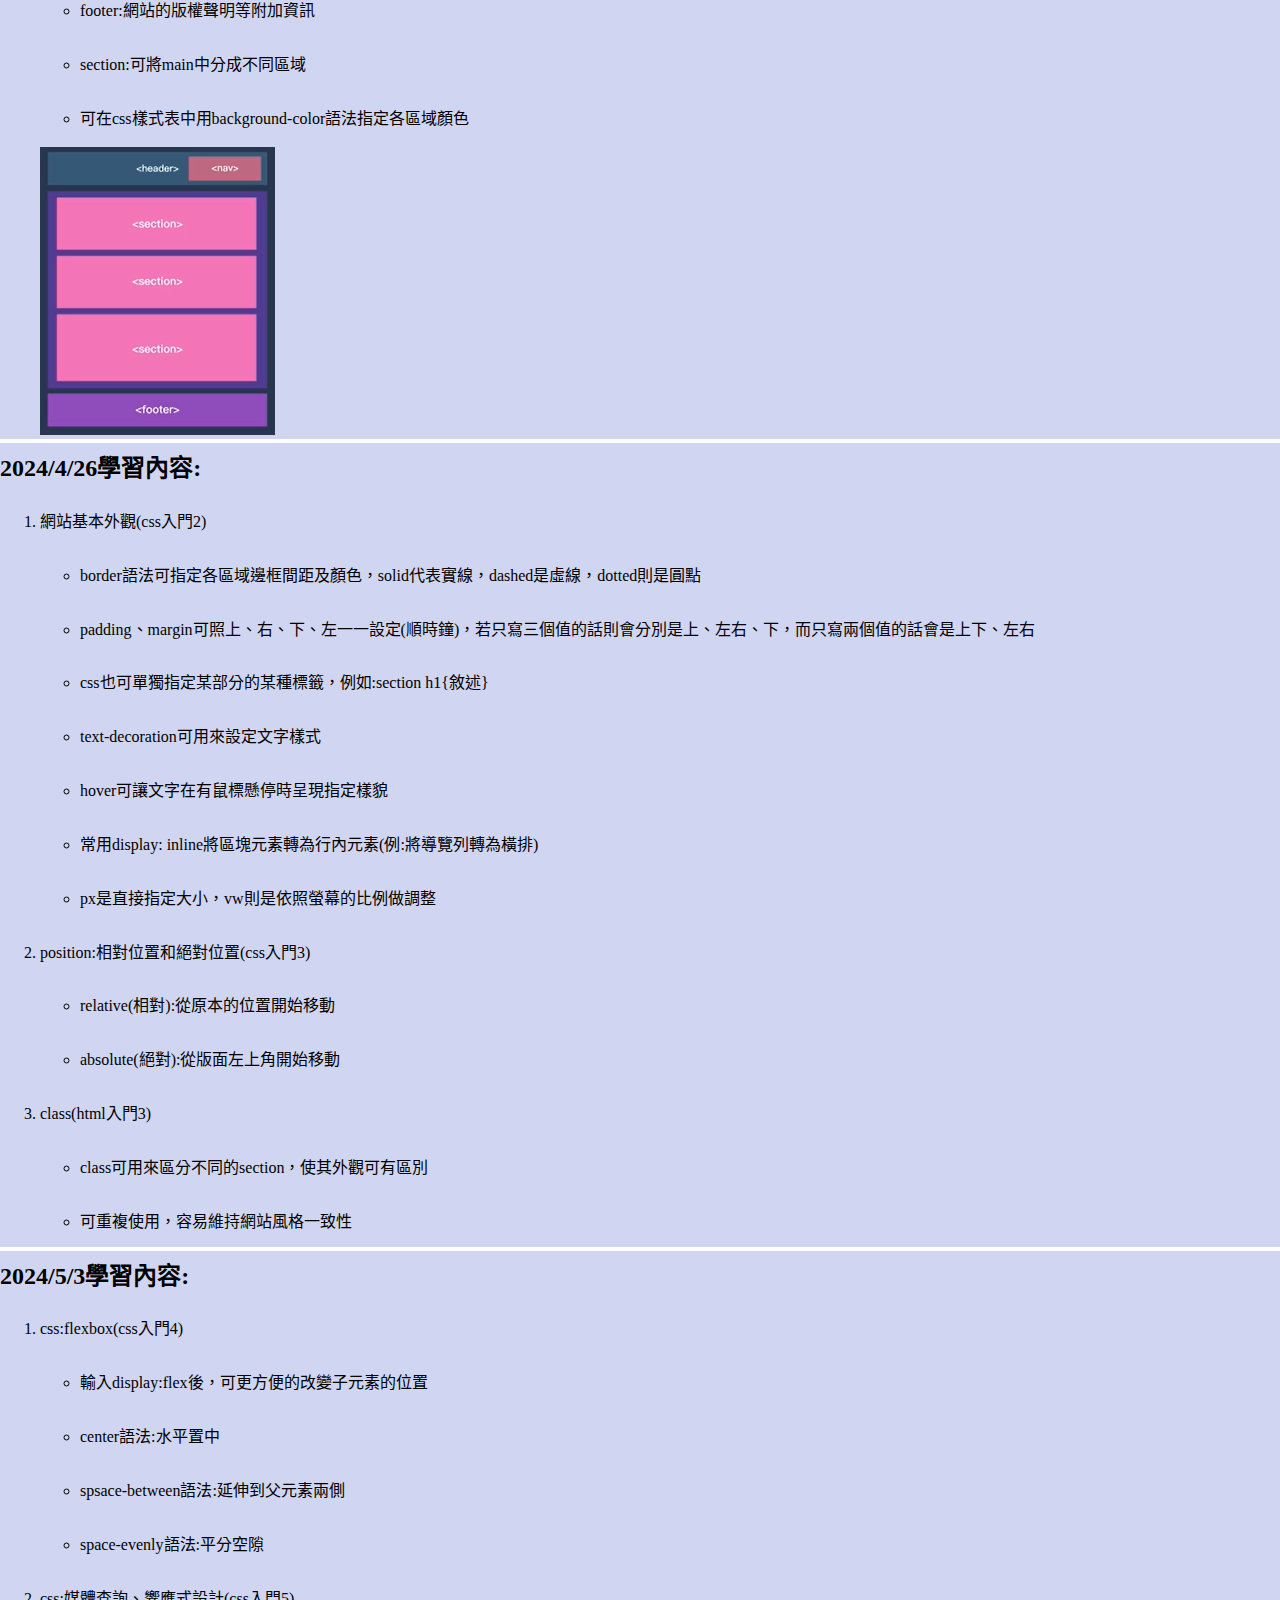
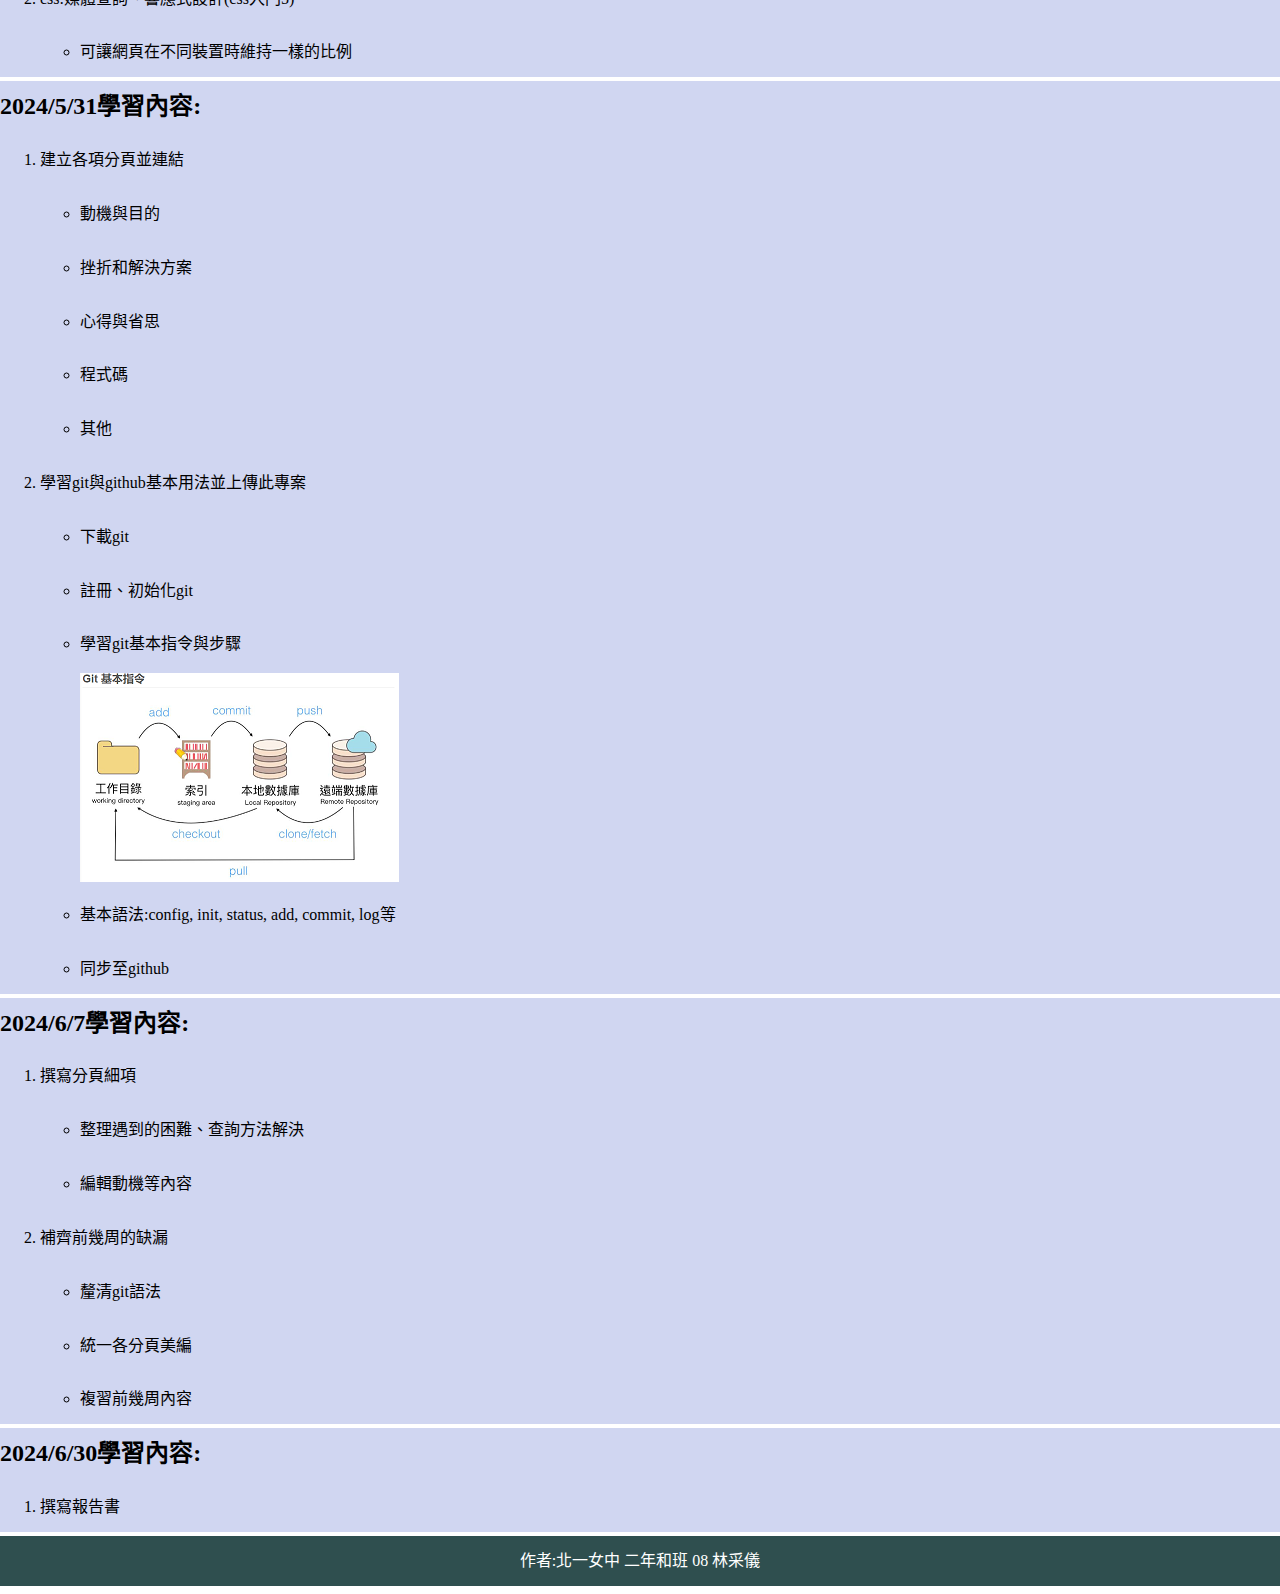
==== commit 4c015715: "Update index.html" ====
--- a/index.html
+++ b/index.html
@@ -10,7 +10,7 @@
 
 <body>
     <header>
-    
+    <br>
     <h1>我的網頁自學紀錄</h1>
 
     <nav>
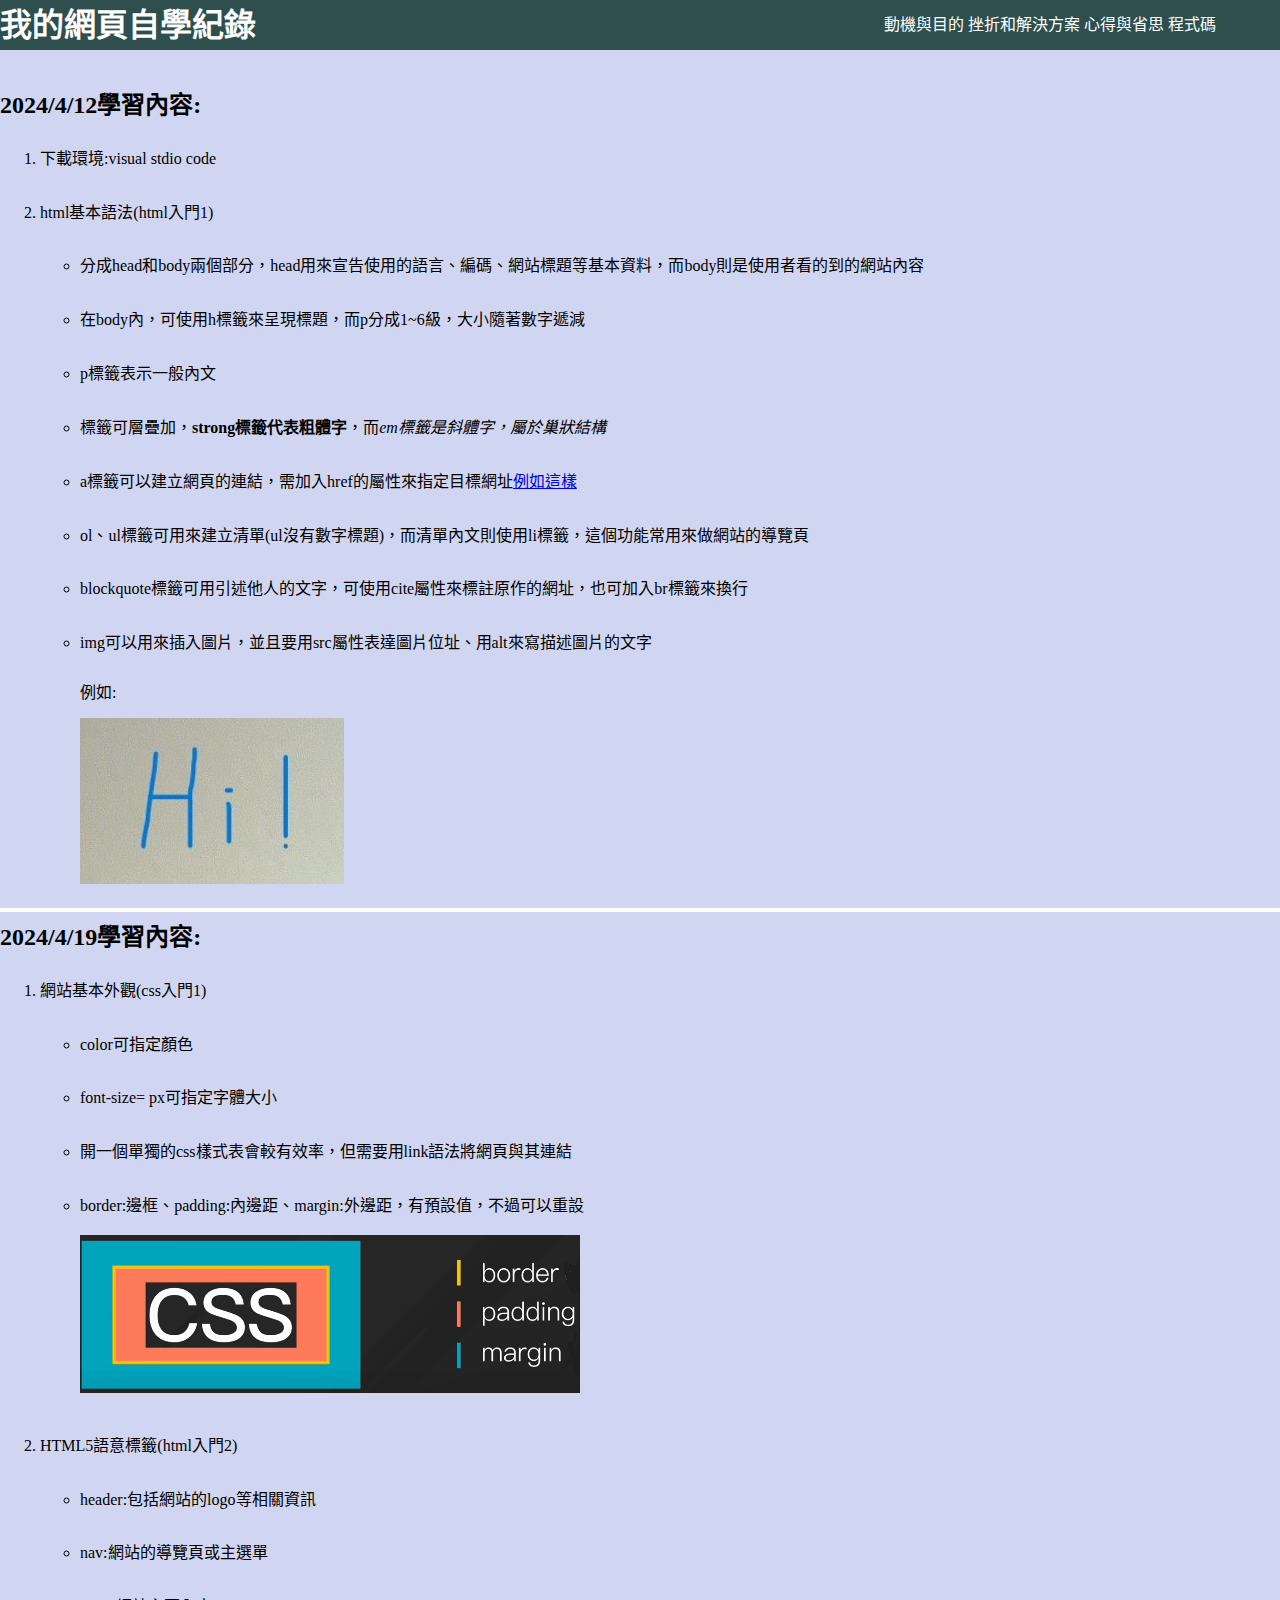
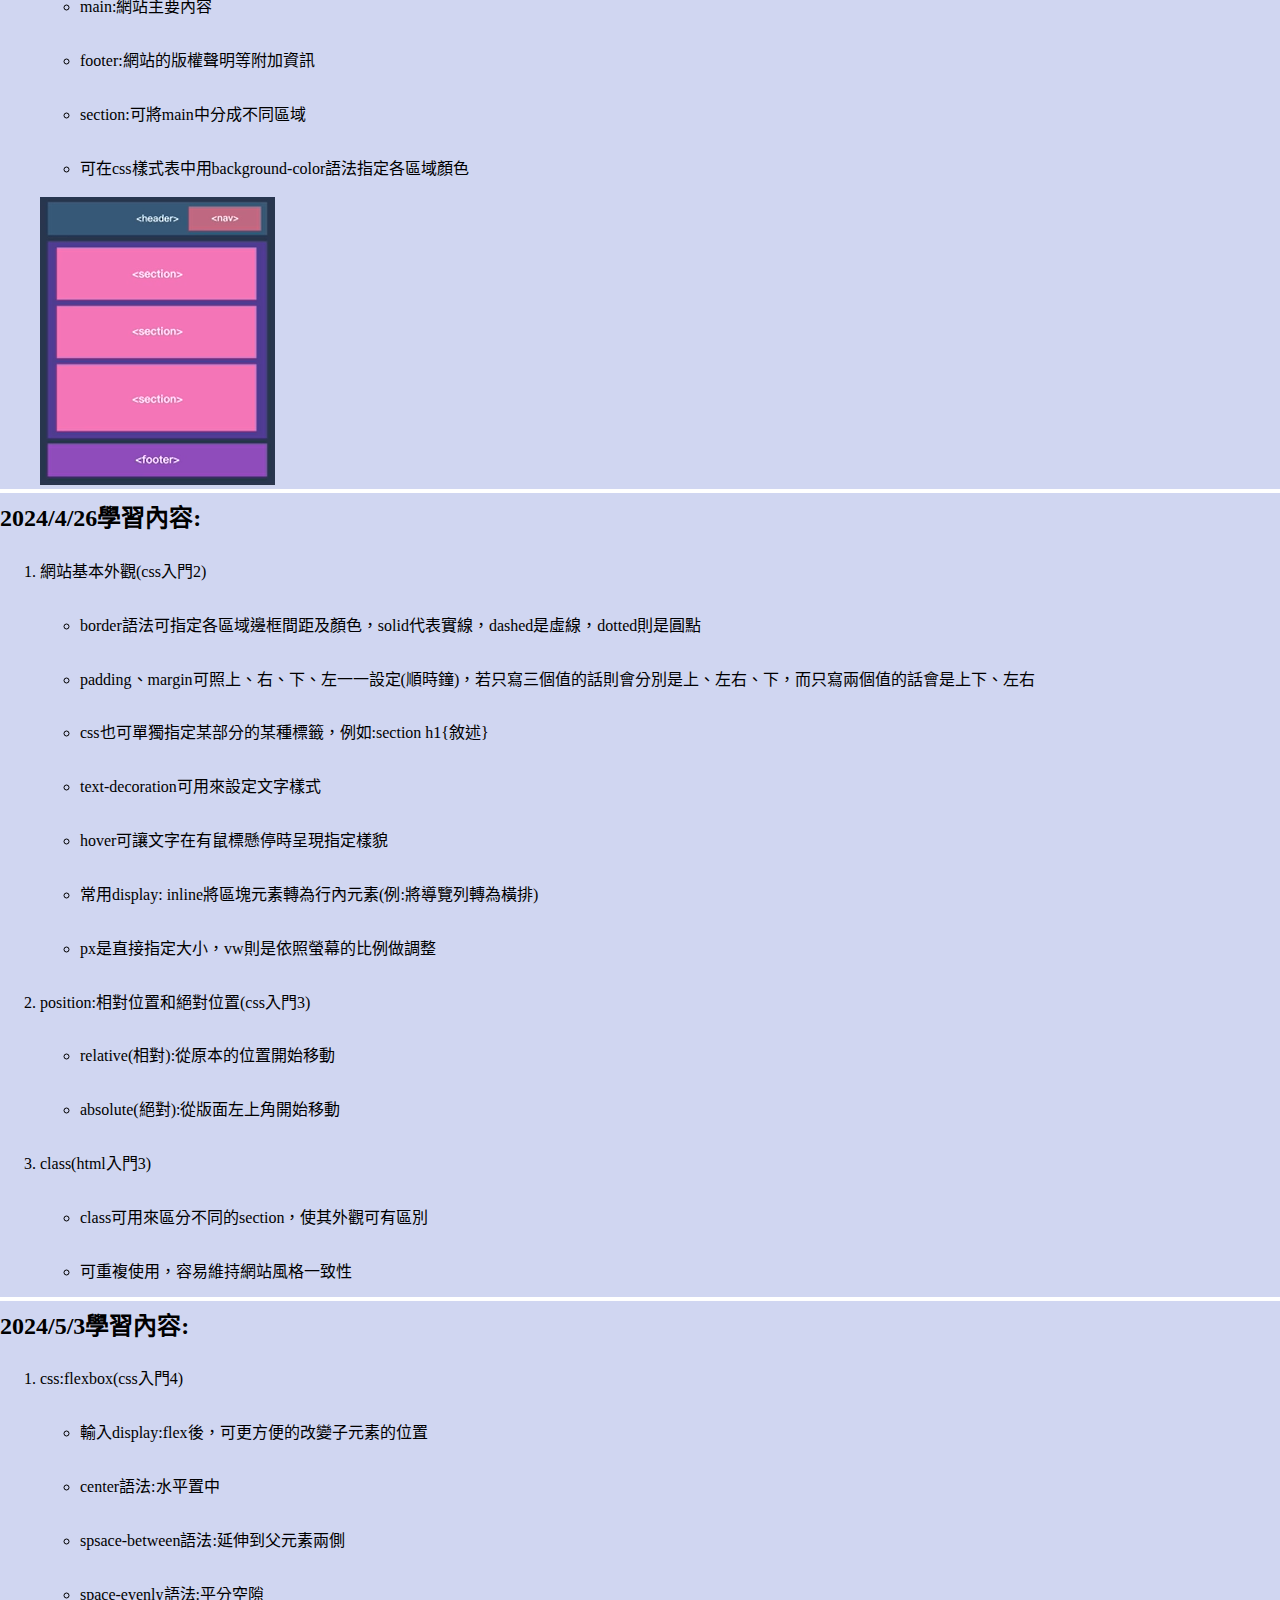
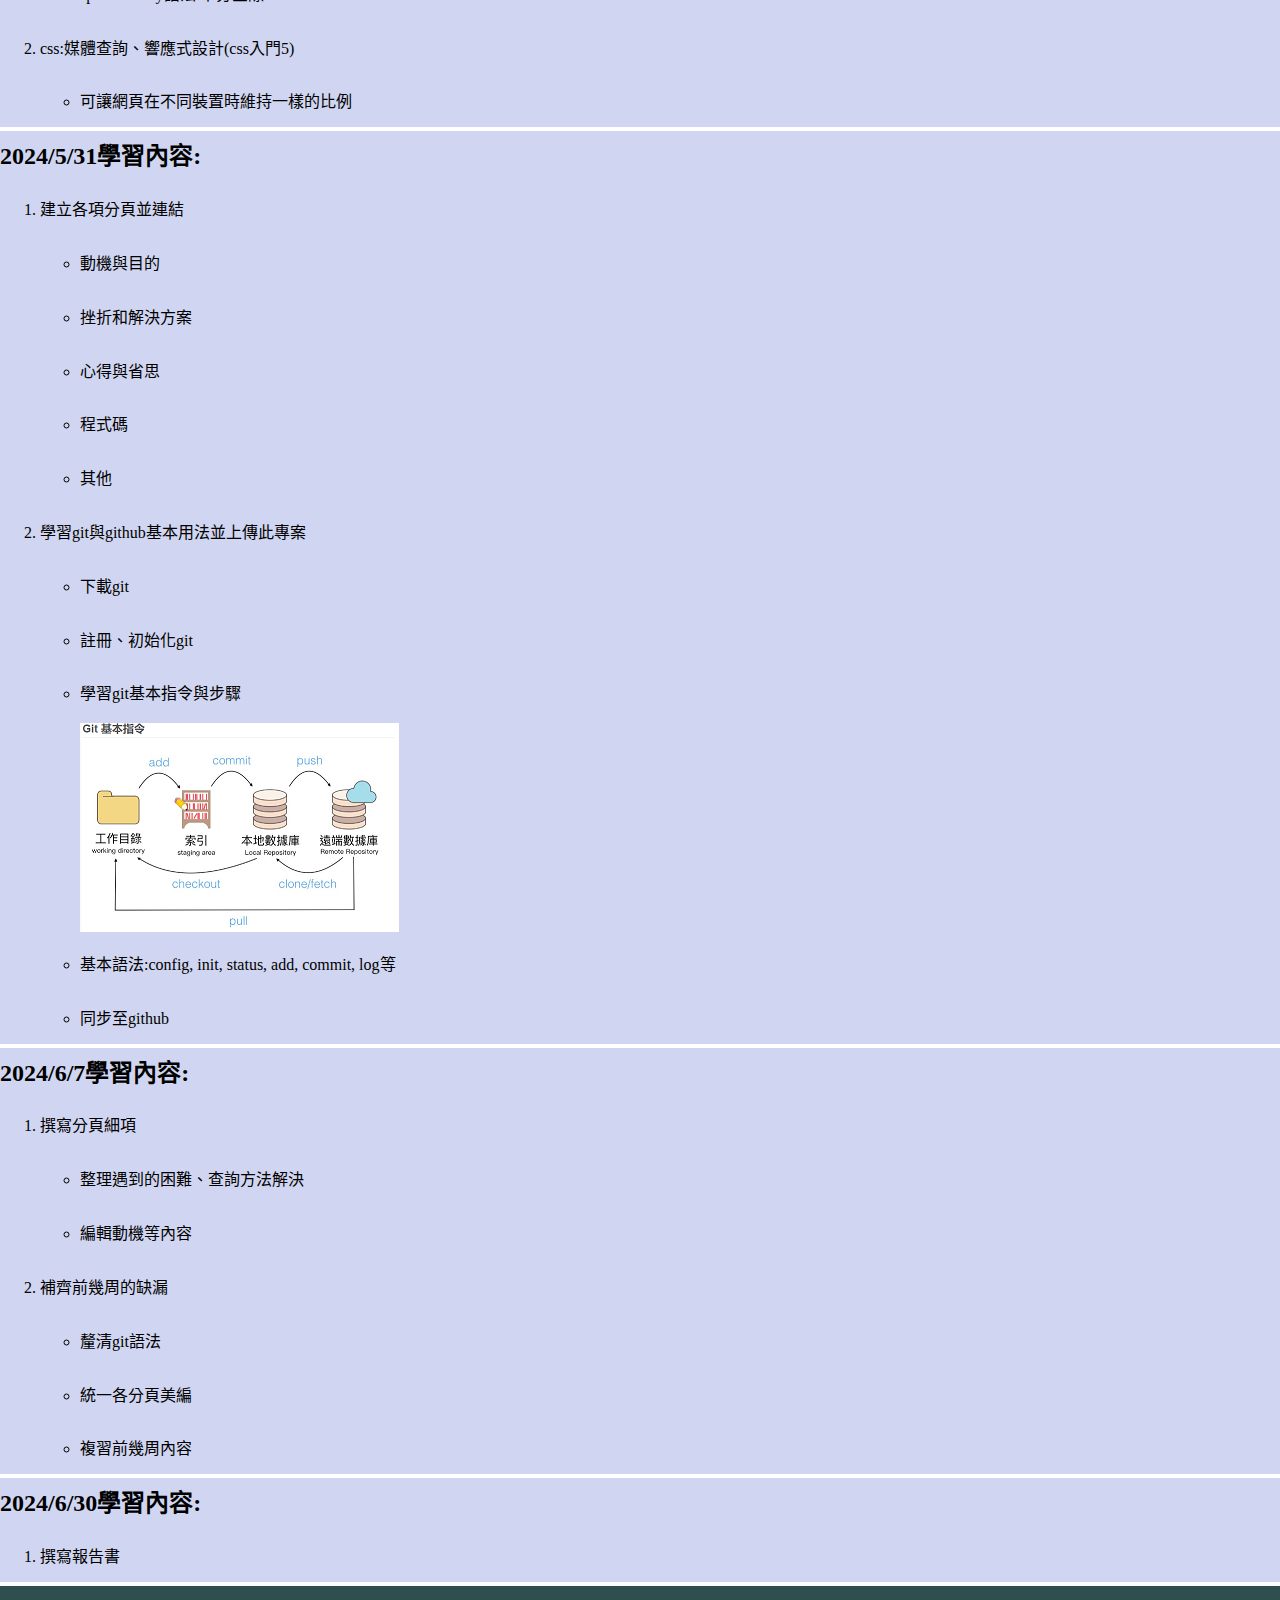
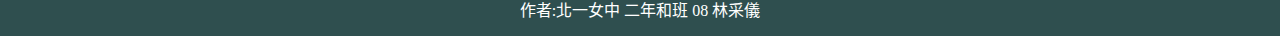
==== commit e10d0237: "Update index.html" ====
--- a/index.html
+++ b/index.html
@@ -10,7 +10,6 @@
 
 <body>
     <header>
-    <br>
     <h1>我的網頁自學紀錄</h1>
 
     <nav>
@@ -27,7 +26,7 @@
     <main>
 
     <section class = "content1">
-
+    <br>
     <h2>2024/4/12學習內容:</h2>
         <ol>
             <li>下載環境:visual stdio code</li>
